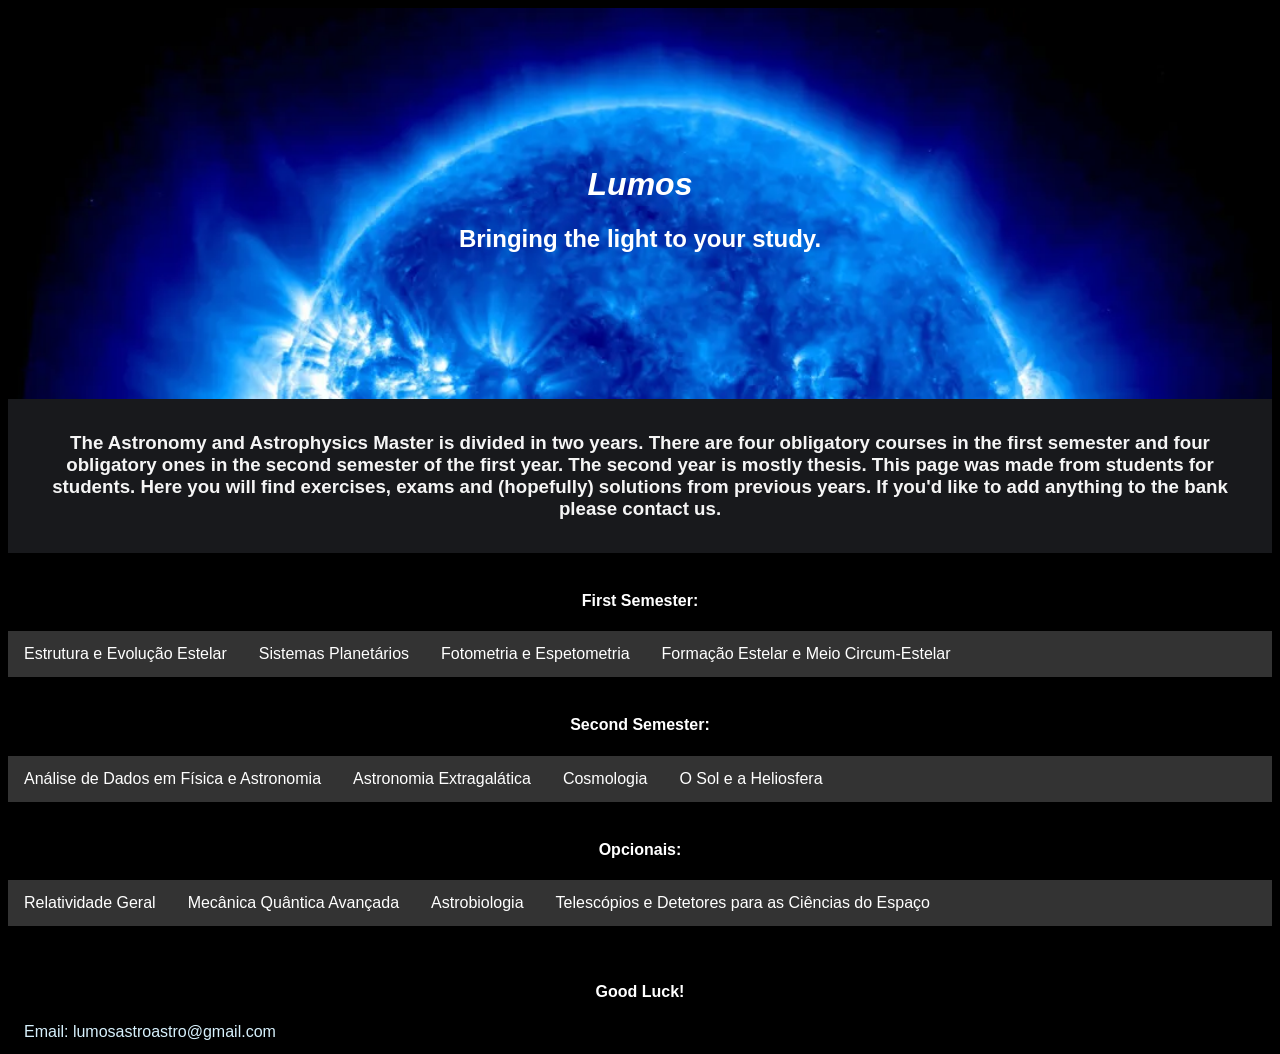
==== index.html @ 63f5885d "Add files via upload" ====
<!DOCTYPE html>
<html lang="en">
    <head> 
        <title>Astro Easy </title> 
        <style>
            body {
                background-color:black;
                color : rgb(215, 241, 253);
                font-family: Arial, Helvetica, sans-serif;}
                

            header{text-align: center;
                color : white;
                background-image: url("Background.jpg");
                background-repeat: no-repeat;
                background-size: cover;;
                padding: 10%}
            
            section{display: inline-block;
                    text-align: center;
                    padding: 14px 16px;
                    background-color: rgb(24, 25, 28);
                    margin: auto;}
                
            div {margin:auto;
                display: inline;
                text-align: center;
                padding: 14px 16px; ;
                border: none;
                color: white;
                width: 150px;
                height: 200px; }
                   
            .mycontainer {width:100%;
                         overflow:auto;}

            .mycontainer div {width:33%;
                float:left;}


            button { background: rgb(16, 129, 199) ;
                        border: none;
                        color: white;
                        border-radius: 25px;
                        display: inline-flexbox;
                        flex-direction: righ ;
                        width: 150px;
                        height: 200px;}

            h3{text-align: center;
               color: whitesmoke}


            ul {list-style-type: none;
                margin: 0;
                padding: 0;
                overflow: hidden;
                background-color: #333;}

            li {float: left;}

            li a {display: block;
                color: white;
                text-align: center;
                padding: 14px 16px;
                text-decoration: none;}

/* Change the link color to #111 (black) on hover */
            li a:hover {
                background-color: rgb(16, 129, 199);}

            .active {background-color:whitesmoke;}

        </style>
        <body>
            <header> 

             <h1></p><em> Lumos</em></h1> 
            <p><h2>Bringing the light to your study.</h2></p></header> 

            <section>
            <h3> <p> The Astronomy and Astrophysics Master is divided in two years. There are four obligatory courses
                in the first semester and four obligatory ones in the second semester of the first year. The second year is mostly thesis. 
                This page was made from students for students. Here you will find exercises, exams and (hopefully) solutions from previous years.
                If you'd like to add anything to the bank please contact us. </p></h3>

            </section>



        <div><h4><p>First Semester:</h4></p>
        <ul>
            <li><a href = https://drive.google.com/drive/folders/1AxZ81L8W_3uWyUIEALB5KGaRRKZ_ph2L?usp=sharing >Estrutura e Evolução Estelar</a></li>
            <li><a href = https://drive.google.com/drive/folders/1Jozu48GG0YmxaBBcSUE8CwhY3t6GLxnG?usp=sharing >Sistemas Planetários</a></li>
            <li><a href = https://drive.google.com/drive/folders/1MLB_ubejXnLd2hHtyewpp-b6MfbaUGRj?usp=sharing >Fotometria e Espetometria</a></li>
            <li><a href = https://drive.google.com/drive/folders/1e5i_26_2BHwPQO5UAx8eLtx4QL8bMs7r?usp=sharing >Formação Estelar e Meio Circum-Estelar</a></li>
          </ul>
        </div>


         <div> <h4><p>Second Semester:</h4></p>

          <ul>
           <li><a href = https://drive.google.com/drive/folders/16Hu5bGNoEi7TjPjhwk0lGpf1VUAEWQQE?usp=sharing >Análise de Dados em Física e Astronomia </a></li>
           <li><a href = https://drive.google.com/drive/folders/1sXfNnqgiiagwTtnN43TZxya6_lx65ELk?usp=sharing >Astronomia Extragalática</a></li>
           <li><a href = https://drive.google.com/drive/folders/1gAajH5iyg9-a_17u-LDqWwi8MV0Btrj6?usp=sharing >Cosmologia</a></li>
           <li><a href = https://drive.google.com/drive/folders/1yO99o_xrI-1nvhsW0m7NWNf1UZODU0mC?usp=sharing >O Sol e a Heliosfera</a></li>
         </ul>
        </div> 

        <div> <h4><p>Opcionais:</h4></p>

            <ul>
            <li><a href = https://drive.google.com/drive/folders/1CJcf0hSPXgD2qVq0fGkG-t7eyLzE6ZLW?usp=sharing >Relatividade Geral</a></li>
            <li><a href = https://drive.google.com/drive/folders/19B_D5TdgCBlHz8iMko6orICEScRQYCG2?usp=sharing >Mecânica Quântica Avançada</a></li>
            <li><a href = https://drive.google.com/drive/folders/1_3OxkPELGcEXf-Fa3MY32Bq1xw2ViOOW?usp=sharing >Astrobiologia</a></li>
            <li><a href = https://drive.google.com/drive/folders/1imPxN7pVg9qx1JfJrAslJ-Ik1aD1JG2b?usp=sharing >Telescópios e Detetores para as Ciências do Espaço</a></li>

           </ul>
          </div> 


        <footer> 
        <div><h4> Good Luck!</h4></div>
        Email: lumosastroastro@gmail.com</footer>

    </body>
</head>
</html>
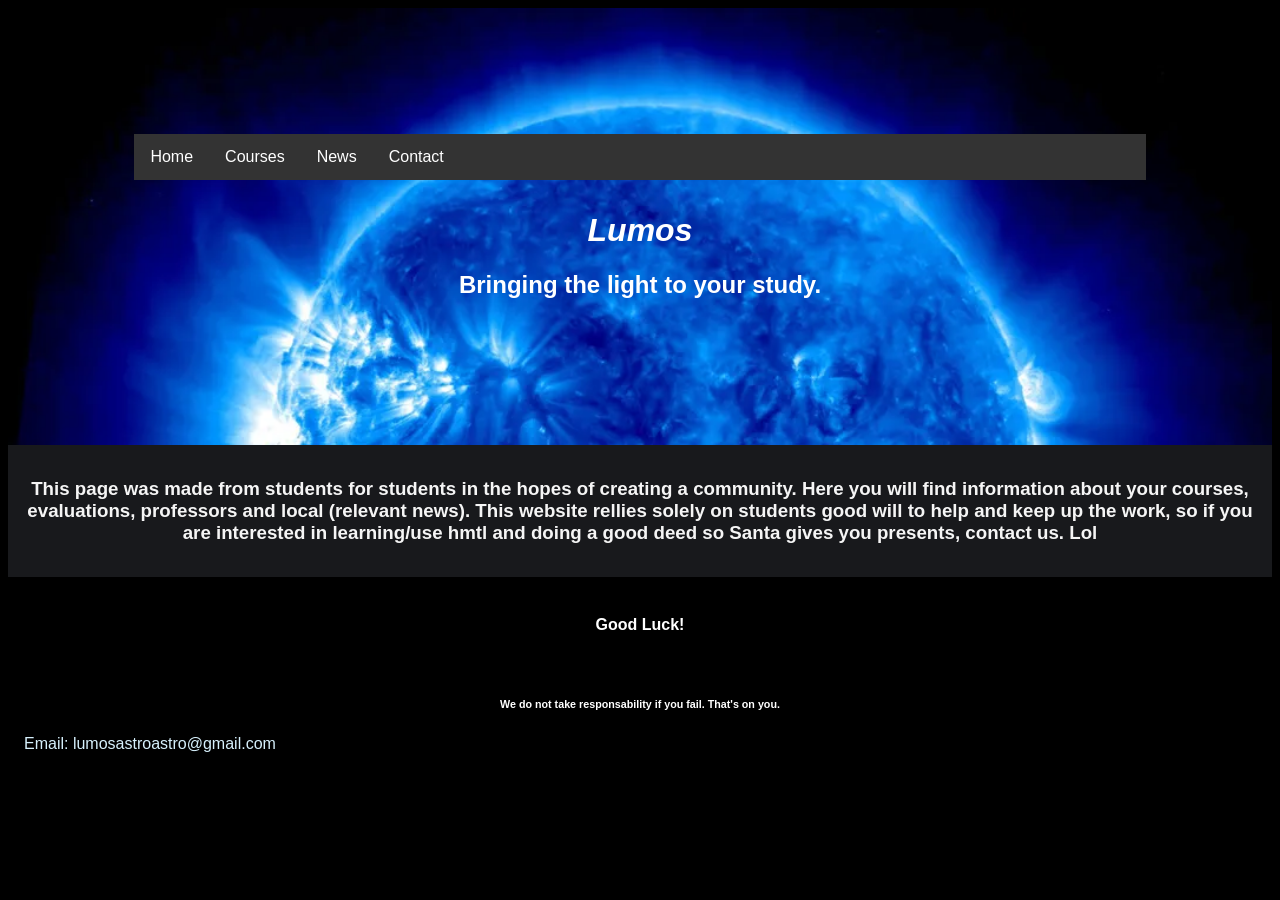
==== commit ef8526fc: "Add files via upload" ====
--- a/index.html
+++ b/index.html
@@ -72,56 +72,35 @@
             .active {background-color:whitesmoke;}
 
         </style>
+
         <body>
             <header> 
+            <nav><ul>
+                <li><a href="index.html">Home</a></li>
+                <li><a href="courses.html">Courses</a></li>
+                <li><a href="news.html">News</a></li>
+                <li><a href="contact.html">Contact</a></li>
+            </ul> </nav>
+
 
              <h1></p><em> Lumos</em></h1> 
             <p><h2>Bringing the light to your study.</h2></p></header> 
 
             <section>
-            <h3> <p> The Astronomy and Astrophysics Master is divided in two years. There are four obligatory courses
-                in the first semester and four obligatory ones in the second semester of the first year. The second year is mostly thesis. 
-                This page was made from students for students. Here you will find exercises, exams and (hopefully) solutions from previous years.
-                If you'd like to add anything to the bank please contact us. </p></h3>
+            <h3> <p> This page was made from students for students in the hopes of creating a community. Here you will find information about your courses, evaluations, professors and 
+                local (relevant news). This website rellies solely on students good will to help and keep up the work, so if you are interested in learning/use hmtl and doing a good deed 
+                so Santa gives you presents, contact us. Lol
+            </p></h3>
 
             </section>
 
 
 
-        <div><h4><p>First Semester:</h4></p>
-        <ul>
-            <li><a href = https://drive.google.com/drive/folders/1AxZ81L8W_3uWyUIEALB5KGaRRKZ_ph2L?usp=sharing >Estrutura e Evolução Estelar</a></li>
-            <li><a href = https://drive.google.com/drive/folders/1Jozu48GG0YmxaBBcSUE8CwhY3t6GLxnG?usp=sharing >Sistemas Planetários</a></li>
-            <li><a href = https://drive.google.com/drive/folders/1MLB_ubejXnLd2hHtyewpp-b6MfbaUGRj?usp=sharing >Fotometria e Espetometria</a></li>
-            <li><a href = https://drive.google.com/drive/folders/1e5i_26_2BHwPQO5UAx8eLtx4QL8bMs7r?usp=sharing >Formação Estelar e Meio Circum-Estelar</a></li>
-          </ul>
-        </div>
-
-
-         <div> <h4><p>Second Semester:</h4></p>
-
-          <ul>
-           <li><a href = https://drive.google.com/drive/folders/16Hu5bGNoEi7TjPjhwk0lGpf1VUAEWQQE?usp=sharing >Análise de Dados em Física e Astronomia </a></li>
-           <li><a href = https://drive.google.com/drive/folders/1sXfNnqgiiagwTtnN43TZxya6_lx65ELk?usp=sharing >Astronomia Extragalática</a></li>
-           <li><a href = https://drive.google.com/drive/folders/1gAajH5iyg9-a_17u-LDqWwi8MV0Btrj6?usp=sharing >Cosmologia</a></li>
-           <li><a href = https://drive.google.com/drive/folders/1yO99o_xrI-1nvhsW0m7NWNf1UZODU0mC?usp=sharing >O Sol e a Heliosfera</a></li>
-         </ul>
-        </div> 
-
-        <div> <h4><p>Opcionais:</h4></p>
-
-            <ul>
-            <li><a href = https://drive.google.com/drive/folders/1CJcf0hSPXgD2qVq0fGkG-t7eyLzE6ZLW?usp=sharing >Relatividade Geral</a></li>
-            <li><a href = https://drive.google.com/drive/folders/19B_D5TdgCBlHz8iMko6orICEScRQYCG2?usp=sharing >Mecânica Quântica Avançada</a></li>
-            <li><a href = https://drive.google.com/drive/folders/1_3OxkPELGcEXf-Fa3MY32Bq1xw2ViOOW?usp=sharing >Astrobiologia</a></li>
-            <li><a href = https://drive.google.com/drive/folders/1imPxN7pVg9qx1JfJrAslJ-Ik1aD1JG2b?usp=sharing >Telescópios e Detetores para as Ciências do Espaço</a></li>
-
-           </ul>
-          </div> 
-
+        
 
         <footer> 
         <div><h4> Good Luck!</h4></div>
+        <div><h6>We do not take responsability if you fail. That's on you.</h6></div>
         Email: lumosastroastro@gmail.com</footer>
 
     </body>
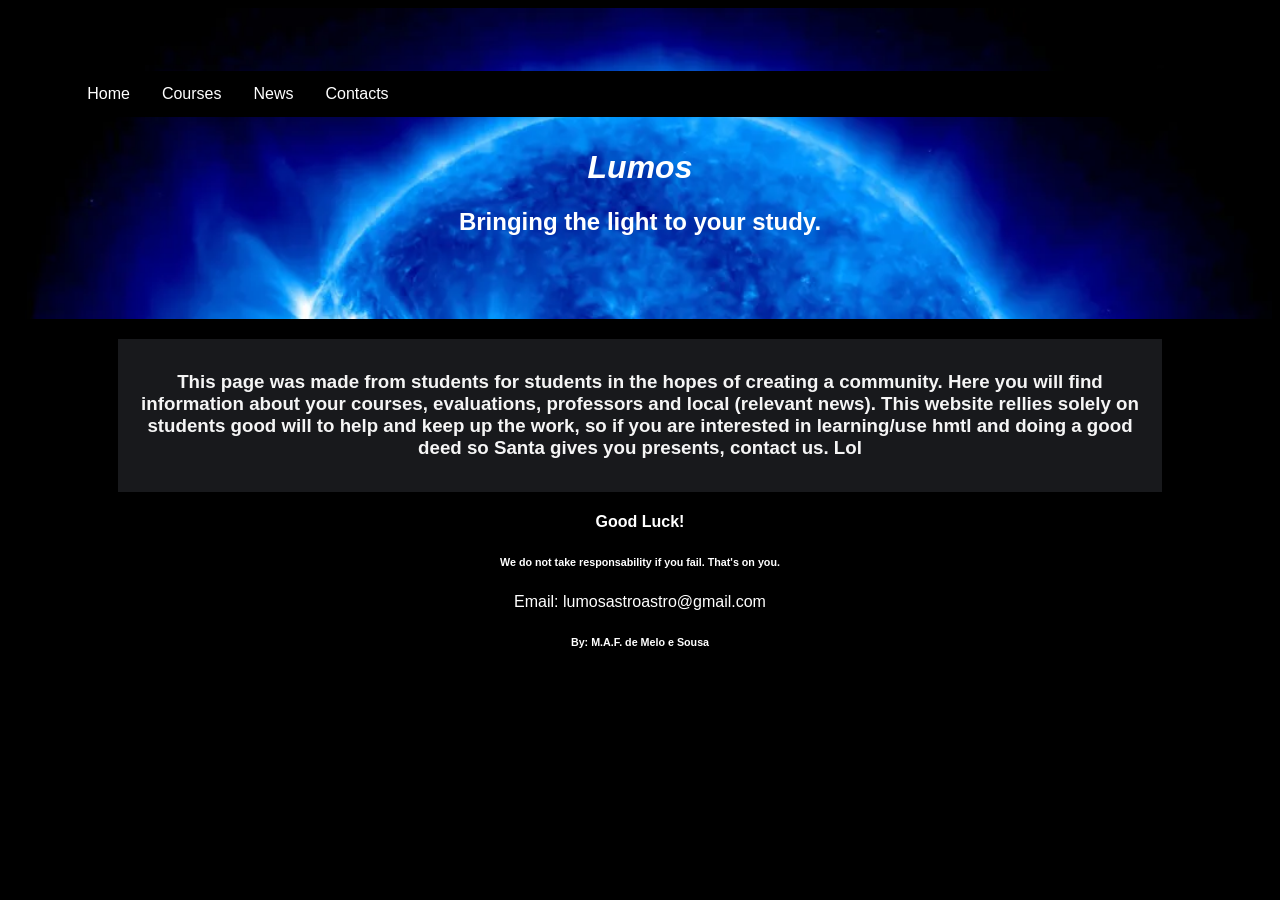
==== commit 8cab7441: "Add files via upload" ====
--- a/index.html
+++ b/index.html
@@ -1,28 +1,33 @@
 <!DOCTYPE html>
 <html lang="en">
-    <head> 
-        <title>Astro Easy </title> 
-        <style>
-            body {
-                background-color:black;
-                color : rgb(215, 241, 253);
-                font-family: Arial, Helvetica, sans-serif;}
+<head> 
+    <meta charset="UTF-8">
+    <meta name="viewport" content="width=device-width, initial-scale=1.0">
+    <title>Astro Easy </title> 
+    <style>
+        body {
+            background-color:black;
+            color : rgb(215, 241, 253);
+            font-family: Arial, Helvetica, sans-serif;}
                 
 
-            header{text-align: center;
+        header{text-align: center;
                 color : white;
                 background-image: url("Background.jpg");
                 background-repeat: no-repeat;
                 background-size: cover;;
-                padding: 10%}
+                padding: 5%}
             
-            section{display: inline-block;
-                    text-align: center;
-                    padding: 14px 16px;
-                    background-color: rgb(24, 25, 28);
-                    margin: auto;}
+        section {
+            display: block;
+            text-align: center;
+            padding: 14px 16px;
+            background-color: rgb(24, 25, 28);
+            margin: 20px auto;
+            width: 80%; /* Centered with a width limit */
+        }
                 
-            div {margin:auto;
+        div {margin:auto;
                 display: inline;
                 text-align: center;
                 padding: 14px 16px; ;
@@ -31,14 +36,14 @@
                 width: 150px;
                 height: 200px; }
                    
-            .mycontainer {width:100%;
+        .mycontainer {width:100%;
                          overflow:auto;}
 
-            .mycontainer div {width:33%;
+        .mycontainer div {width:33%;
                 float:left;}
 
 
-            button { background: rgb(16, 129, 199) ;
+        button { background: rgb(16, 129, 199) ;
                         border: none;
                         color: white;
                         border-radius: 25px;
@@ -47,15 +52,15 @@
                         width: 150px;
                         height: 200px;}
 
-            h3{text-align: center;
+        h3{text-align: center;
                color: whitesmoke}
 
 
-            ul {list-style-type: none;
+        ul {list-style-type: none;
                 margin: 0;
                 padding: 0;
                 overflow: hidden;
-                background-color: #333;}
+                background-color: #000000;}
 
             li {float: left;}
 
@@ -70,38 +75,48 @@
                 background-color: rgb(16, 129, 199);}
 
             .active {background-color:whitesmoke;}
+        
+        footer {
+            text-align: center;
+            margin: 20px auto;
+            color: white;
+        }
 
-        </style>
+    </style>
 
-        <body>
-            <header> 
-            <nav><ul>
+<body>
+    <header> 
+        <nav>
+            <ul>
                 <li><a href="index.html">Home</a></li>
                 <li><a href="courses.html">Courses</a></li>
                 <li><a href="news.html">News</a></li>
-                <li><a href="contact.html">Contact</a></li>
-            </ul> </nav>
+                <li><a href="contact.html">Contacts</a></li>
+            </ul> 
+        </nav>
 
+        <h1></p><em> Lumos</em></h1> 
+        <p><h2>Bringing the light to your study.</h2></p>
+    </header> 
 
-             <h1></p><em> Lumos</em></h1> 
-            <p><h2>Bringing the light to your study.</h2></p></header> 
-
-            <section>
-            <h3> <p> This page was made from students for students in the hopes of creating a community. Here you will find information about your courses, evaluations, professors and 
+    <section>
+        <h3> <p> This page was made from students for students in the hopes of creating a community. Here you will find information about your courses, evaluations, professors and 
                 local (relevant news). This website rellies solely on students good will to help and keep up the work, so if you are interested in learning/use hmtl and doing a good deed 
                 so Santa gives you presents, contact us. Lol
-            </p></h3>
+        </p></h3>
 
-            </section>
+    </section>
 
 
 
-        
 
-        <footer> 
-        <div><h4> Good Luck!</h4></div>
-        <div><h6>We do not take responsability if you fail. That's on you.</h6></div>
-        Email: lumosastroastro@gmail.com</footer>
+
+    <footer>
+        <h4>Good Luck!</h4>
+        <p><h6>We do not take responsability if you fail. That's on you.</h6></p>
+        <p>Email: lumosastroastro@gmail.com</p>
+        <p><h6>By: M.A.F. de Melo e Sousa</h6></p>
+    </footer>
 
     </body>
 </head>
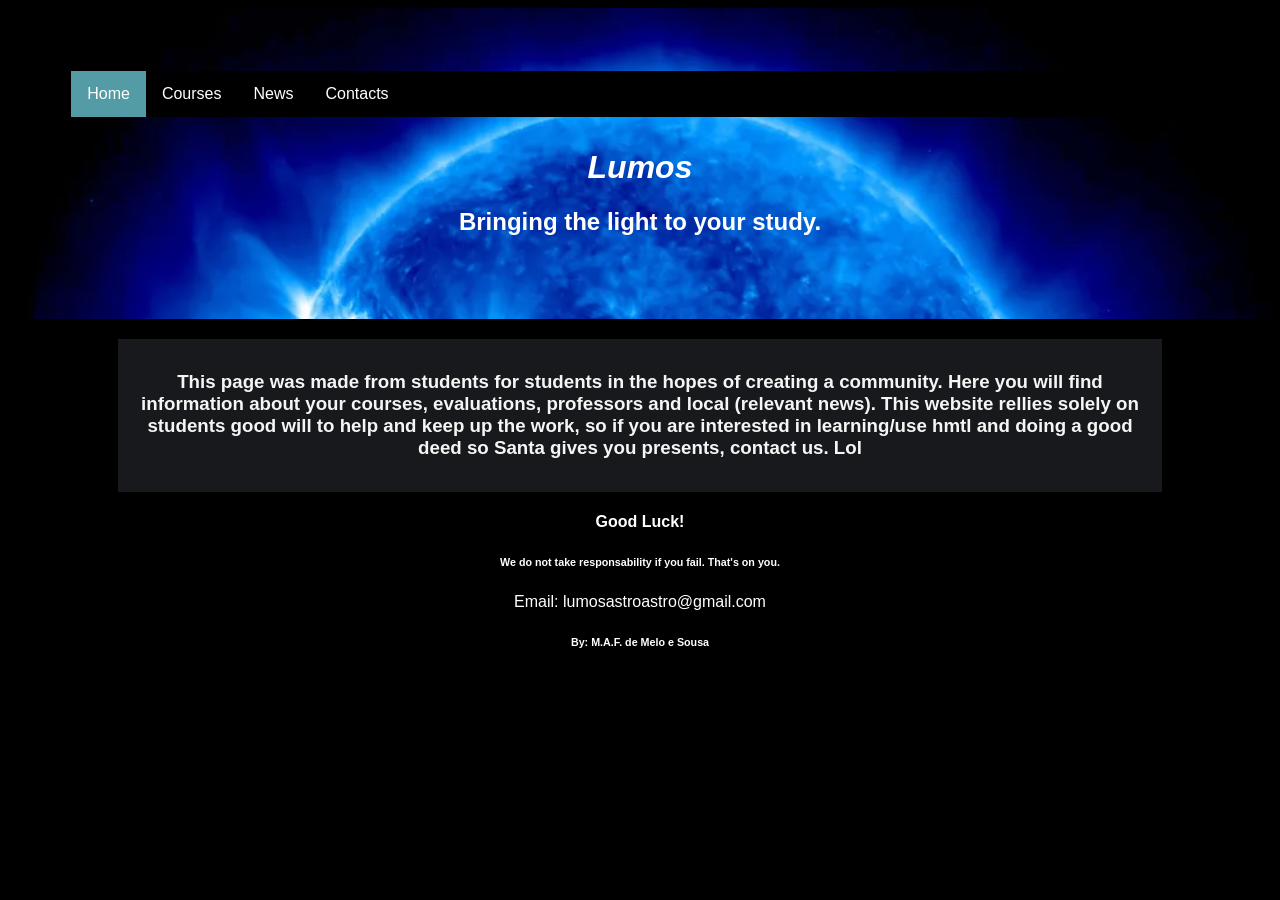
==== commit 24b237db: "Add files via upload" ====
--- a/index.html
+++ b/index.html
@@ -74,7 +74,7 @@
             li a:hover {
                 background-color: rgb(16, 129, 199);}
 
-            .active {background-color:whitesmoke;}
+            .active {background-color:rgb(83, 156, 165);}
         
         footer {
             text-align: center;
@@ -88,7 +88,7 @@
     <header> 
         <nav>
             <ul>
-                <li><a href="index.html">Home</a></li>
+                <li><a href="index.html" class=active>Home</a></li>
                 <li><a href="courses.html">Courses</a></li>
                 <li><a href="news.html">News</a></li>
                 <li><a href="contact.html">Contacts</a></li>
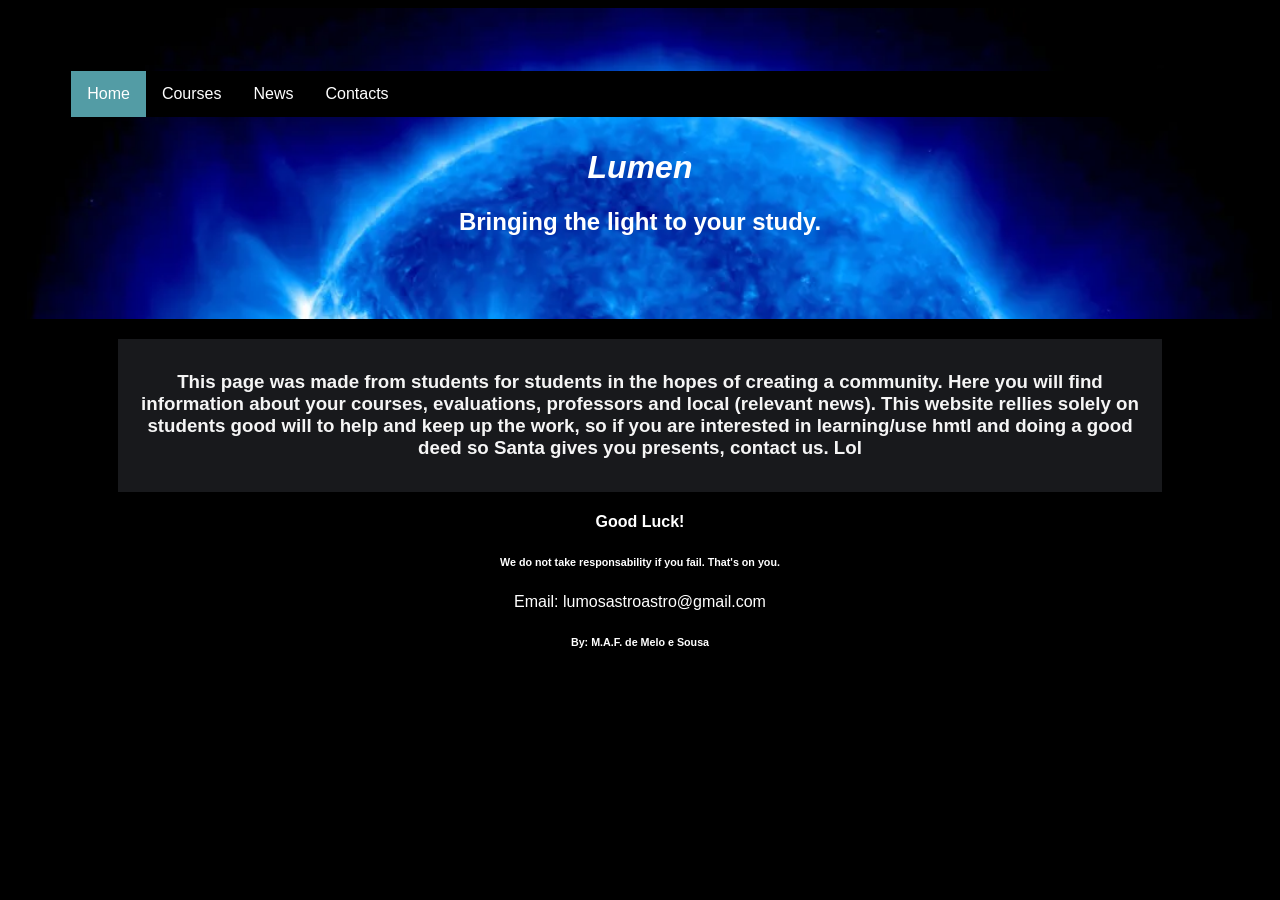
==== commit d200b741: "Add files via upload" ====
--- a/index.html
+++ b/index.html
@@ -95,7 +95,7 @@
             </ul> 
         </nav>
 
-        <h1></p><em> Lumos</em></h1> 
+        <h1></p><em> Lumen</em></h1> 
         <p><h2>Bringing the light to your study.</h2></p>
     </header> 
 
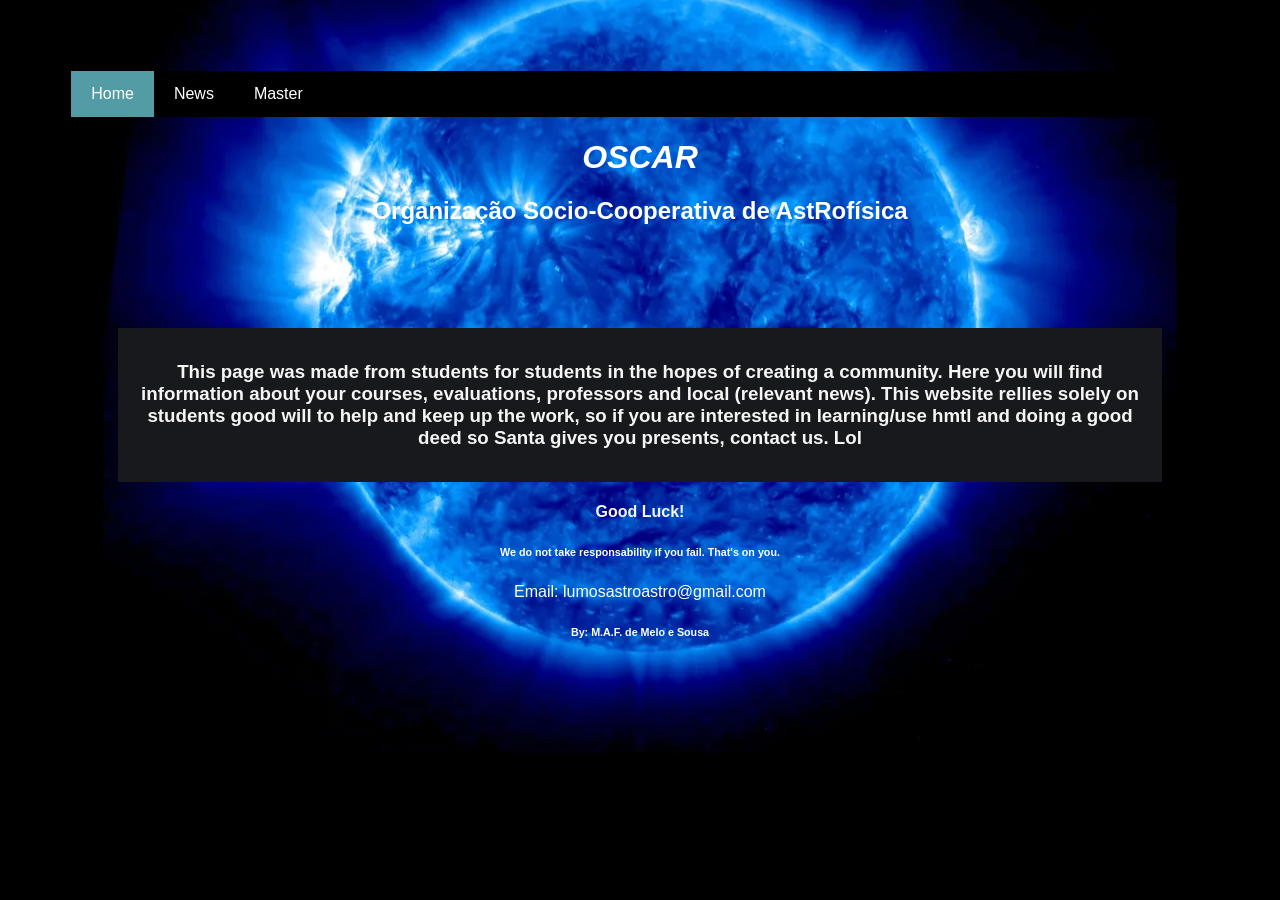
==== commit d6897d4c: "Add files via upload" ====
--- a/index.html
+++ b/index.html
@@ -1,23 +1,108 @@
 <!DOCTYPE html>
 <html lang="en">
-<head> 
+<head>
     <meta charset="UTF-8">
     <meta name="viewport" content="width=device-width, initial-scale=1.0">
-    <title>Astro Easy </title> 
+    <title>Navbar with Dropdown</title>
     <style>
+
         body {
             background-color:black;
             color : rgb(215, 241, 253);
-            font-family: Arial, Helvetica, sans-serif;}
-                
+            font-family: Arial, Helvetica, sans-serif;
+            background-image: url("Background.jpg");
+            background-repeat: no-repeat;
+            background-size: auto;
+            background-position: center;}
+
 
         header{text-align: center;
                 color : white;
-                background-image: url("Background.jpg");
                 background-repeat: no-repeat;
                 background-size: cover;;
                 padding: 5%}
-            
+
+        /* Basic styling for the navigation bar */
+        .navbar {
+            overflow: hidden;
+            background-color: #000000;
+            font-family: Arial, sans-serif;
+        }
+
+        /* Links inside the navbar */
+        .navbar a {
+            float: left;
+            display: block;
+            color: rgb(255, 255, 255);
+            text-align: center;
+            padding: 14px 20px;
+            text-decoration: none;
+        }
+
+        /* Change the color of links on hover */
+        .navbar a:hover {
+            background-color: rgb(16, 129, 199);
+            color: rgb(255, 255, 255);
+        }
+
+        /* The container for the dropdown */
+        .dropdown {
+            float: left;
+            overflow: hidden;
+        }
+
+        /* The dropdown button */
+        .dropdown .dropdown-button {
+            font-size: 16px;
+            border: none;
+            outline: none;
+            color: white;
+            padding: 14px 20px;
+            background-color: inherit;
+            font-family: inherit;
+            margin: 0;
+        }
+
+        /* Dropdown content (hidden by default) */
+        .dropdown-content {
+            display: none;
+            position: absolute;
+            background-color: #000000;
+            min-width: 160px;
+            box-shadow: 0px 8px 16px 0px rgba(0,0,0,0.2);
+            z-index: 1;
+        }
+
+        /* Links inside the dropdown */
+        .dropdown-content a {
+            float: none;
+            color: rgb(255, 255, 255);
+            padding: 12px 16px;
+            text-decoration: none;
+            display: block;
+            text-align: left;
+        }
+
+        .active {
+            background-color: rgb(83, 156, 165);
+        }
+
+        /* Change color of dropdown links on hover */
+        .dropdown-content a:hover {
+            background-color:rgb(16, 129, 199);
+        }
+
+        /* Show the dropdown content on hover */
+        .dropdown:hover .dropdown-content {
+            display: block;
+        }
+
+        /* Change the background color of the dropdown button on hover */
+        .dropdown:hover .dropdown-button {
+            background-color:rgb(16, 129, 199);
+        }
+
+
         section {
             display: block;
             text-align: center;
@@ -26,77 +111,60 @@
             margin: 20px auto;
             width: 80%; /* Centered with a width limit */
         }
-                
-        div {margin:auto;
-                display: inline;
-                text-align: center;
-                padding: 14px 16px; ;
-                border: none;
-                color: white;
-                width: 150px;
-                height: 200px; }
-                   
-        .mycontainer {width:100%;
-                         overflow:auto;}
 
-        .mycontainer div {width:33%;
-                float:left;}
+        .container {
+            display: grid;
+            grid-template-columns: 1fr 1fr 1fr;
+            gap: 20px;
+            justify-content: center;
+            max-width: 1400px; /* Increased the maximum width */
+            margin: 20px auto; /* Center the grid */
+        }
 
+        .column {
+        display: flex; /* Use flexbox for the column */
+        flex-direction: column; /* Align items in a column */
+        justify-content: center; /* Center items vertically */
+        align-items: center; /* Center items horizontally */
+        background-color: rgb(104, 112, 119);
+        padding: 20px; /* Increase padding for a more spacious look */
+        border: 1px solid;
+        min-width: 250px; /* Increase width */
+        min-height: 350px; /* Increase height */
+        border-radius: 8px; /* Optional: Adds rounded corners */
+}
 
-        button { background: rgb(16, 129, 199) ;
-                        border: none;
-                        color: white;
-                        border-radius: 25px;
-                        display: inline-flexbox;
-                        flex-direction: righ ;
-                        width: 150px;
-                        height: 200px;}
+        h3, h4 {
+            color: whitesmoke;
+            text-align: center;
+        }
 
-        h3{text-align: center;
-               color: whitesmoke}
-
-
-        ul {list-style-type: none;
-                margin: 0;
-                padding: 0;
-                overflow: hidden;
-                background-color: #000000;}
-
-            li {float: left;}
-
-            li a {display: block;
-                color: white;
-                text-align: center;
-                padding: 14px 16px;
-                text-decoration: none;}
-
-/* Change the link color to #111 (black) on hover */
-            li a:hover {
-                background-color: rgb(16, 129, 199);}
-
-            .active {background-color:rgb(83, 156, 165);}
-        
         footer {
             text-align: center;
             margin: 20px auto;
             color: white;
         }
 
+
     </style>
+</head>
+<body>
+    <header>
+        <div class="navbar">
+            <a href="index.html" class=active>Home</a>
+            <a href="news.html">News</a>
 
-<body>
-    <header> 
-        <nav>
-            <ul>
-                <li><a href="index.html" class=active>Home</a></li>
-                <li><a href="courses.html">Courses</a></li>
-                <li><a href="news.html">News</a></li>
-                <li><a href="contact.html">Contacts</a></li>
-            </ul> 
-        </nav>
+            <div class="dropdown">
+                <button class="dropdown-button">Master</button>
+                <div class="dropdown-content">
+                    <a href="courses.html">Courses</a>
+                    <a href="contact.html">Contacts</a>
+                </div>
+            </div>
+        </div>
 
-        <h1></p><em> Lumen</em></h1> 
-        <p><h2>Bringing the light to your study.</h2></p>
+    <h1><em>OSCAR</em></h1>
+        <h2>Organização Socio-Cooperativa de AstRofísica </h2>
     </header> 
 
     <section>
@@ -119,10 +187,6 @@
     </footer>
 
     </body>
-</head>
+
 </html>
 
-
-
-           
-
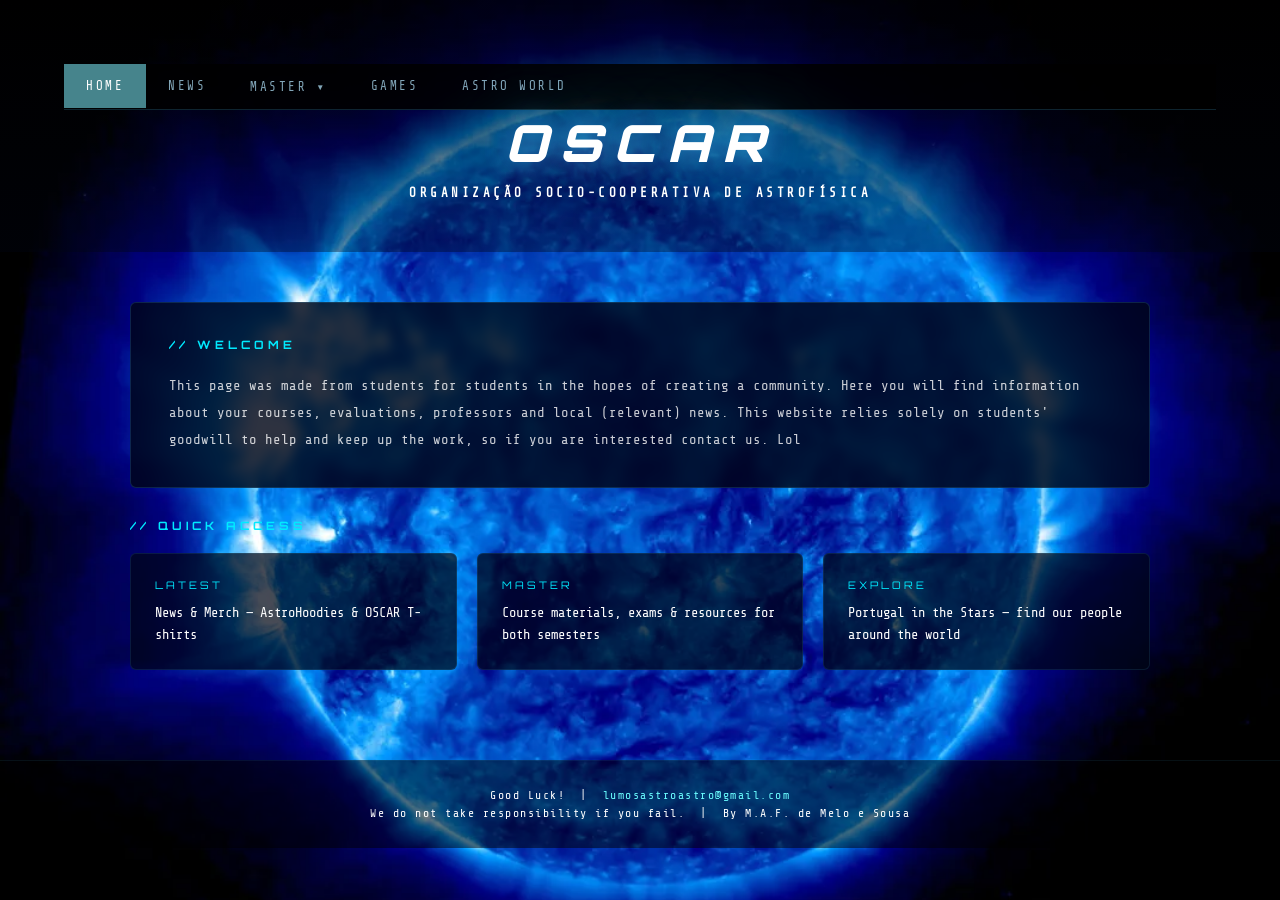
==== commit 0a2c4990: "Add files via upload" ====
--- a/index.html
+++ b/index.html
@@ -1,192 +1,127 @@
-<!DOCTYPE html>
-<html lang="en">
-<head>
-    <meta charset="UTF-8">
-    <meta name="viewport" content="width=device-width, initial-scale=1.0">
-    <title>Navbar with Dropdown</title>
-    <style>
-
-        body {
-            background-color:black;
-            color : rgb(215, 241, 253);
-            font-family: Arial, Helvetica, sans-serif;
-            background-image: url("Background.jpg");
-            background-repeat: no-repeat;
-            background-size: auto;
-            background-position: center;}
-
-
-        header{text-align: center;
-                color : white;
-                background-repeat: no-repeat;
-                background-size: cover;;
-                padding: 5%}
-
-        /* Basic styling for the navigation bar */
-        .navbar {
-            overflow: hidden;
-            background-color: #000000;
-            font-family: Arial, sans-serif;
-        }
-
-        /* Links inside the navbar */
-        .navbar a {
-            float: left;
-            display: block;
-            color: rgb(255, 255, 255);
-            text-align: center;
-            padding: 14px 20px;
-            text-decoration: none;
-        }
-
-        /* Change the color of links on hover */
-        .navbar a:hover {
-            background-color: rgb(16, 129, 199);
-            color: rgb(255, 255, 255);
-        }
-
-        /* The container for the dropdown */
-        .dropdown {
-            float: left;
-            overflow: hidden;
-        }
-
-        /* The dropdown button */
-        .dropdown .dropdown-button {
-            font-size: 16px;
-            border: none;
-            outline: none;
-            color: white;
-            padding: 14px 20px;
-            background-color: inherit;
-            font-family: inherit;
-            margin: 0;
-        }
-
-        /* Dropdown content (hidden by default) */
-        .dropdown-content {
-            display: none;
-            position: absolute;
-            background-color: #000000;
-            min-width: 160px;
-            box-shadow: 0px 8px 16px 0px rgba(0,0,0,0.2);
-            z-index: 1;
-        }
-
-        /* Links inside the dropdown */
-        .dropdown-content a {
-            float: none;
-            color: rgb(255, 255, 255);
-            padding: 12px 16px;
-            text-decoration: none;
-            display: block;
-            text-align: left;
-        }
-
-        .active {
-            background-color: rgb(83, 156, 165);
-        }
-
-        /* Change color of dropdown links on hover */
-        .dropdown-content a:hover {
-            background-color:rgb(16, 129, 199);
-        }
-
-        /* Show the dropdown content on hover */
-        .dropdown:hover .dropdown-content {
-            display: block;
-        }
-
-        /* Change the background color of the dropdown button on hover */
-        .dropdown:hover .dropdown-button {
-            background-color:rgb(16, 129, 199);
-        }
-
-
-        section {
-            display: block;
-            text-align: center;
-            padding: 14px 16px;
-            background-color: rgb(24, 25, 28);
-            margin: 20px auto;
-            width: 80%; /* Centered with a width limit */
-        }
-
-        .container {
-            display: grid;
-            grid-template-columns: 1fr 1fr 1fr;
-            gap: 20px;
-            justify-content: center;
-            max-width: 1400px; /* Increased the maximum width */
-            margin: 20px auto; /* Center the grid */
-        }
-
-        .column {
-        display: flex; /* Use flexbox for the column */
-        flex-direction: column; /* Align items in a column */
-        justify-content: center; /* Center items vertically */
-        align-items: center; /* Center items horizontally */
-        background-color: rgb(104, 112, 119);
-        padding: 20px; /* Increase padding for a more spacious look */
-        border: 1px solid;
-        min-width: 250px; /* Increase width */
-        min-height: 350px; /* Increase height */
-        border-radius: 8px; /* Optional: Adds rounded corners */
-}
-
-        h3, h4 {
-            color: whitesmoke;
-            text-align: center;
-        }
-
-        footer {
-            text-align: center;
-            margin: 20px auto;
-            color: white;
-        }
-
-
-    </style>
-</head>
-<body>
-    <header>
-        <div class="navbar">
-            <a href="index.html" class=active>Home</a>
-            <a href="news.html">News</a>
-
-            <div class="dropdown">
-                <button class="dropdown-button">Master</button>
-                <div class="dropdown-content">
-                    <a href="courses.html">Courses</a>
-                    <a href="contact.html">Contacts</a>
-                </div>
-            </div>
-        </div>
-
-    <h1><em>OSCAR</em></h1>
-        <h2>Organização Socio-Cooperativa de AstRofísica </h2>
-    </header> 
-
-    <section>
-        <h3> <p> This page was made from students for students in the hopes of creating a community. Here you will find information about your courses, evaluations, professors and 
-                local (relevant news). This website rellies solely on students good will to help and keep up the work, so if you are interested in learning/use hmtl and doing a good deed 
-                so Santa gives you presents, contact us. Lol
-        </p></h3>
-
-    </section>
-
-
-
-
-
-    <footer>
-        <h4>Good Luck!</h4>
-        <p><h6>We do not take responsability if you fail. That's on you.</h6></p>
-        <p>Email: lumosastroastro@gmail.com</p>
-        <p><h6>By: M.A.F. de Melo e Sousa</h6></p>
-    </footer>
-
-    </body>
-
-</html>
-
+<!DOCTYPE html>
+<html lang="en">
+<head>
+    <meta charset="UTF-8">
+    <meta name="viewport" content="width=device-width, initial-scale=1.0">
+    <title>OSCAR – Home</title>
+    <style>
+        @import url('https://fonts.googleapis.com/css2?family=Orbitron:wght@400;700;900&family=Share+Tech+Mono&display=swap');
+        * { box-sizing: border-box; margin: 0; padding: 0; }
+
+        body {
+            background-color: #000;
+            color: rgb(215,241,253);
+            font-family: 'Share Tech Mono', monospace;
+            background-image: url("Background.jpg");
+            background-repeat: no-repeat;
+            background-size: cover;
+            background-position: center top;
+            background-attachment: fixed;
+            min-height: 100vh;
+        }
+
+        /* ── NAVBAR ── */
+        .navbar { overflow: hidden; background-color: rgba(0,0,0,0.88); border-bottom: 1px solid rgba(80,200,255,0.18);z-index: 50; }
+        .navbar a { float: left; display: block; color: rgba(180,230,255,0.72); text-align: center; padding: 15px 22px; text-decoration: none; font-family: 'Share Tech Mono', monospace; font-size: 0.78rem; letter-spacing: 2.5px; text-transform: uppercase; transition: background 0.2s, color 0.2s; }
+        .navbar a:hover { background-color: rgba(16,129,199,0.28); color: #fff; }
+        .navbar a.active { background-color: rgba(83,156,165,0.85); color: #fff; }
+        .dropdown { float: left; overflow: hidden; }
+        .dropdown .dropdown-button { font-family: 'Share Tech Mono', monospace; font-size: 0.78rem; letter-spacing: 2.5px; text-transform: uppercase; border: none; outline: none; color: rgba(180,230,255,0.72); padding: 15px 22px; background-color: transparent; cursor: pointer; transition: background 0.2s, color 0.2s; }
+        .dropdown-content { display: none; position: absolute; background-color: rgba(0,4,18,0.97); min-width: 190px; box-shadow: 0 10px 30px rgba(0,0,0,0.7); z-index: 200; border: 1px solid rgba(80,200,255,0.14); border-top: none; }
+        .dropdown-content a { float: none; color: rgba(160,210,255,0.75); padding: 12px 20px; font-size: 0.76rem; letter-spacing: 2px; display: block; text-align: left; border-bottom: 1px solid rgba(80,200,255,0.06); }
+        .dropdown-content a:last-child { border-bottom: none; }
+        .dropdown-content a:hover { background-color: rgba(16,129,199,0.28); color: #fff; }
+        .dropdown-content a.active { background-color: rgba(83,156,165,0.8); color: #fff; }
+        .dropdown:hover .dropdown-content { display: block; }
+        .dropdown:hover .dropdown-button { background-color: rgba(16,129,199,0.28); color: #fff; }
+
+        /* ── HEADER ── */
+        header { text-align: center; padding: 64px 5% 52px; background: linear-gradient(to bottom, rgba(0,0,0,0.62), rgba(0,4,18,0.38)); }
+        header h1 { font-family: 'Orbitron', monospace; font-size: 3.2rem; font-weight: 900; letter-spacing: 12px; color: #fff; text-shadow: 0 0 28px rgba(80,200,255,0.75), 0 0 70px rgba(80,200,255,0.22); margin-bottom: 12px; }
+        header h2 { font-family: 'Share Tech Mono', monospace; font-size: 0.78rem; letter-spacing: 3.5px; color: #fff; text-transform: uppercase; }
+
+        /* ── CONTENT ── */
+        .page-content { max-width: 1100px; margin: 0 auto; padding: 50px 40px 90px; }
+
+        .card { background: rgba(0,6,22,0.82); border: 1px solid rgba(80,200,255,0.16); border-radius: 6px; padding: 34px 38px; margin-bottom: 30px; backdrop-filter: blur(6px); }
+        .card p { font-family: 'Share Tech Mono', monospace; color: rgba(255, 255, 255, 0.8); line-height: 1.95; font-size: 0.87rem; }
+
+        .section-label { font-family: 'Orbitron', monospace; font-size: 0.72rem; font-weight: 700; color: rgb(0, 234, 255); letter-spacing: 4px; text-transform: uppercase; margin-bottom: 20px; }
+
+        .grid-3 { display: grid; grid-template-columns: 1fr 1fr 1fr; gap: 20px; }
+        .mini-card { background: rgba(0,6,22,0.72); border: 1px solid rgba(80,200,255,0.11); border-radius: 6px; padding: 24px; transition: border-color 0.22s, box-shadow 0.22s; }
+        .mini-card:hover { border-color: rgba(80,200,255,0.32); box-shadow: 0 0 22px rgba(0,80,200,0.14); }
+        .mini-card a { text-decoration: none; display: block; }
+        .mc-label { font-family: 'Orbitron', monospace; font-size: 0.65rem; letter-spacing: 3px; color: rgb(0, 234, 255); text-transform: uppercase; margin-bottom: 10px; }
+        .mc-title { font-family: 'Share Tech Mono', monospace; font-size: 0.86rem; color: #fff; line-height: 1.55; }
+
+        a { color: rgba(80,200,255,0.82); text-decoration: none; transition: color 0.2s; }
+        a:visited { color: rgba(80,200,255,0.62); }
+        a:hover { color: #fff; }
+
+        footer { text-align: center; padding: 28px 20px; border-top: 1px solid rgba(80,200,255,0.08); font-family: 'Share Tech Mono', monospace; font-size: 0.72rem; color: rgb(255, 255, 255); letter-spacing: 1.5px; background: rgba(0,0,0,0.5); }
+        footer a {color:  #6afdff}
+        footer p + p { margin-top: 5px; }
+    </style>
+</head>
+<body>
+<header>
+    <div class="navbar">
+        <a href="index.html" class="active">Home</a>
+        <a href="news.html">News</a>
+        <div class="dropdown">
+            <button class="dropdown-button">Master ▾</button>
+            <div class="dropdown-content">
+                <a href="courses.html">Courses</a>
+                <a href="contact.html">Contacts</a>
+            </div>
+        </div>
+        <a href="game.html">Games</a>
+        <a href="astro_world.html">Astro World</a>
+    </div>
+    <h1><em>OSCAR</em></h1>
+    <h2>Organização Socio-Cooperativa de AstRofísica</h2>
+</header>
+
+<div class="page-content">
+
+    <div class="card">
+        <div class="section-label">// Welcome</div>
+        <p>
+            This page was made from students for students in the hopes of creating a community.
+            Here you will find information about your courses, evaluations, professors and
+            local (relevant) news. This website relies solely on students' goodwill to help and
+            keep up the work, so if you are interested contact us. Lol
+        </p>
+    </div>
+
+    <div class="section-label">// Quick Access</div>
+    <div class="grid-3">
+        <div class="mini-card">
+            <a href="news.html">
+                <div class="mc-label">Latest</div>
+                <div class="mc-title">News &amp; Merch — AstroHoodies &amp; OSCAR T-shirts</div>
+            </a>
+        </div>
+        <div class="mini-card">
+            <a href="courses.html">
+                <div class="mc-label">Master</div>
+                <div class="mc-title">Course materials, exams &amp; resources for both semesters</div>
+            </a>
+        </div>
+        <div class="mini-card">
+            <a href="astro_world.html">
+                <div class="mc-label">Explore</div>
+                <div class="mc-title">Portugal in the Stars — find our people around the world</div>
+            </a>
+        </div>
+    </div>
+
+</div>
+
+<footer>
+    <p>Good Luck! &nbsp;|&nbsp; <a href="mailto:lumosastroastro@gmail.com">lumosastroastro@gmail.com</a></p>
+    <p>We do not take responsibility if you fail. &nbsp;|&nbsp; By M.A.F. de Melo e Sousa</p>
+</footer>
+</body>
+</html>
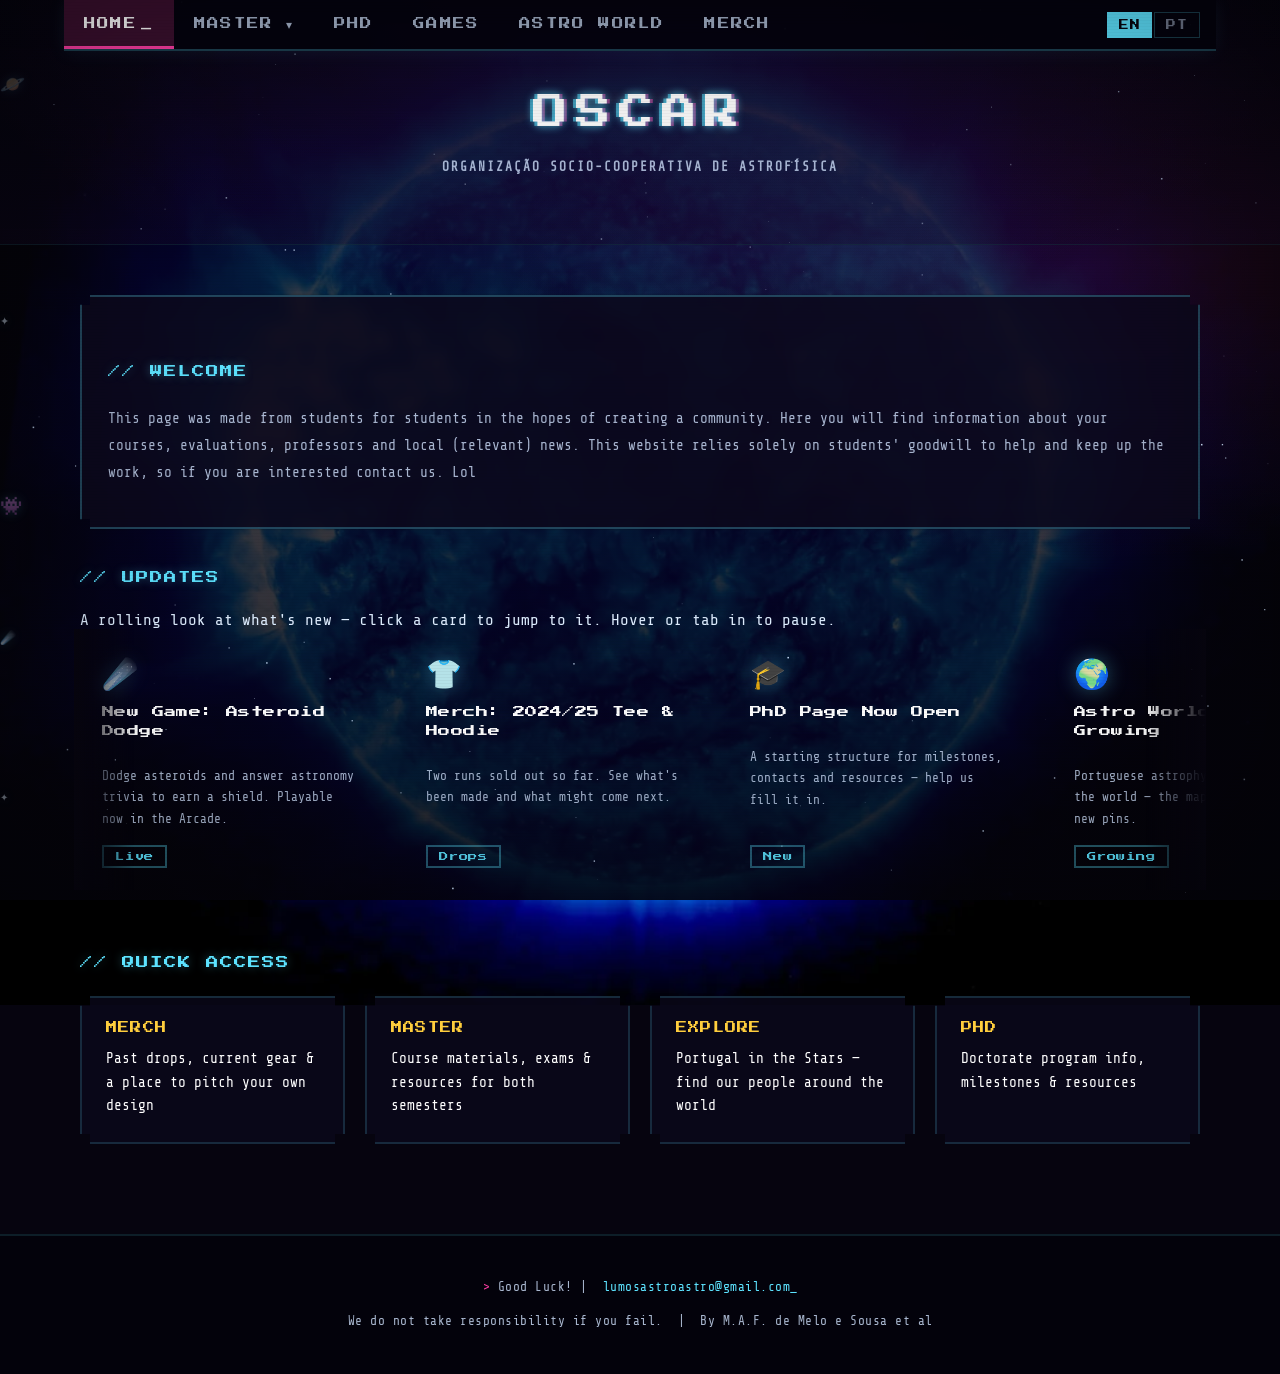
==== commit 35cdcf43: "Add files via upload" ====
--- a/index.html
+++ b/index.html
@@ -4,80 +4,51 @@
     <meta charset="UTF-8">
     <meta name="viewport" content="width=device-width, initial-scale=1.0">
     <title>OSCAR – Home</title>
+    <link rel="stylesheet" href="assets/retro.css?v=5">
     <style>
-        @import url('https://fonts.googleapis.com/css2?family=Orbitron:wght@400;700;900&family=Share+Tech+Mono&display=swap');
-        * { box-sizing: border-box; margin: 0; padding: 0; }
-
-        body {
-            background-color: #000;
-            color: rgb(215,241,253);
-            font-family: 'Share Tech Mono', monospace;
-            background-image: url("Background.jpg");
-            background-repeat: no-repeat;
-            background-size: cover;
-            background-position: center top;
-            background-attachment: fixed;
-            min-height: 100vh;
+        .grid-3 { display: grid; grid-template-columns: repeat(auto-fit, minmax(220px, 1fr)); gap: 20px; margin-top: 16px; }
+        .mini-card {
+            background: rgba(12, 9, 28, 0.72);
+            border: 2px solid rgba(93, 227, 255, 0.16);
+            padding: 24px;
+            transition: border-color 0.2s, box-shadow 0.2s, transform 0.2s;
+            clip-path: polygon(0 10px, 10px 10px, 10px 0, calc(100% - 10px) 0, calc(100% - 10px) 10px, 100% 10px, 100% calc(100% - 10px), calc(100% - 10px) calc(100% - 10px), calc(100% - 10px) 100%, 10px 100%, 10px calc(100% - 10px), 0 calc(100% - 10px));
         }
-
-        /* ── NAVBAR ── */
-        .navbar { overflow: hidden; background-color: rgba(0,0,0,0.88); border-bottom: 1px solid rgba(80,200,255,0.18);z-index: 50; }
-        .navbar a { float: left; display: block; color: rgba(180,230,255,0.72); text-align: center; padding: 15px 22px; text-decoration: none; font-family: 'Share Tech Mono', monospace; font-size: 0.78rem; letter-spacing: 2.5px; text-transform: uppercase; transition: background 0.2s, color 0.2s; }
-        .navbar a:hover { background-color: rgba(16,129,199,0.28); color: #fff; }
-        .navbar a.active { background-color: rgba(83,156,165,0.85); color: #fff; }
-        .dropdown { float: left; overflow: hidden; }
-        .dropdown .dropdown-button { font-family: 'Share Tech Mono', monospace; font-size: 0.78rem; letter-spacing: 2.5px; text-transform: uppercase; border: none; outline: none; color: rgba(180,230,255,0.72); padding: 15px 22px; background-color: transparent; cursor: pointer; transition: background 0.2s, color 0.2s; }
-        .dropdown-content { display: none; position: absolute; background-color: rgba(0,4,18,0.97); min-width: 190px; box-shadow: 0 10px 30px rgba(0,0,0,0.7); z-index: 200; border: 1px solid rgba(80,200,255,0.14); border-top: none; }
-        .dropdown-content a { float: none; color: rgba(160,210,255,0.75); padding: 12px 20px; font-size: 0.76rem; letter-spacing: 2px; display: block; text-align: left; border-bottom: 1px solid rgba(80,200,255,0.06); }
-        .dropdown-content a:last-child { border-bottom: none; }
-        .dropdown-content a:hover { background-color: rgba(16,129,199,0.28); color: #fff; }
-        .dropdown-content a.active { background-color: rgba(83,156,165,0.8); color: #fff; }
-        .dropdown:hover .dropdown-content { display: block; }
-        .dropdown:hover .dropdown-button { background-color: rgba(16,129,199,0.28); color: #fff; }
-
-        /* ── HEADER ── */
-        header { text-align: center; padding: 64px 5% 52px; background: linear-gradient(to bottom, rgba(0,0,0,0.62), rgba(0,4,18,0.38)); }
-        header h1 { font-family: 'Orbitron', monospace; font-size: 3.2rem; font-weight: 900; letter-spacing: 12px; color: #fff; text-shadow: 0 0 28px rgba(80,200,255,0.75), 0 0 70px rgba(80,200,255,0.22); margin-bottom: 12px; }
-        header h2 { font-family: 'Share Tech Mono', monospace; font-size: 0.78rem; letter-spacing: 3.5px; color: #fff; text-transform: uppercase; }
-
-        /* ── CONTENT ── */
-        .page-content { max-width: 1100px; margin: 0 auto; padding: 50px 40px 90px; }
-
-        .card { background: rgba(0,6,22,0.82); border: 1px solid rgba(80,200,255,0.16); border-radius: 6px; padding: 34px 38px; margin-bottom: 30px; backdrop-filter: blur(6px); }
-        .card p { font-family: 'Share Tech Mono', monospace; color: rgba(255, 255, 255, 0.8); line-height: 1.95; font-size: 0.87rem; }
-
-        .section-label { font-family: 'Orbitron', monospace; font-size: 0.72rem; font-weight: 700; color: rgb(0, 234, 255); letter-spacing: 4px; text-transform: uppercase; margin-bottom: 20px; }
-
-        .grid-3 { display: grid; grid-template-columns: 1fr 1fr 1fr; gap: 20px; }
-        .mini-card { background: rgba(0,6,22,0.72); border: 1px solid rgba(80,200,255,0.11); border-radius: 6px; padding: 24px; transition: border-color 0.22s, box-shadow 0.22s; }
-        .mini-card:hover { border-color: rgba(80,200,255,0.32); box-shadow: 0 0 22px rgba(0,80,200,0.14); }
+        .mini-card:hover { border-color: rgba(255, 62, 165, 0.5); box-shadow: 0 0 26px rgba(255, 62, 165, 0.18); transform: translateY(-3px); }
         .mini-card a { text-decoration: none; display: block; }
-        .mc-label { font-family: 'Orbitron', monospace; font-size: 0.65rem; letter-spacing: 3px; color: rgb(0, 234, 255); text-transform: uppercase; margin-bottom: 10px; }
-        .mc-title { font-family: 'Share Tech Mono', monospace; font-size: 0.86rem; color: #fff; line-height: 1.55; }
-
-        a { color: rgba(80,200,255,0.82); text-decoration: none; transition: color 0.2s; }
-        a:visited { color: rgba(80,200,255,0.62); }
-        a:hover { color: #fff; }
-
-        footer { text-align: center; padding: 28px 20px; border-top: 1px solid rgba(80,200,255,0.08); font-family: 'Share Tech Mono', monospace; font-size: 0.72rem; color: rgb(255, 255, 255); letter-spacing: 1.5px; background: rgba(0,0,0,0.5); }
-        footer a {color:  #6afdff}
-        footer p + p { margin-top: 5px; }
+        .mc-label { font-family: var(--font-display); font-size: 0.7rem; letter-spacing: 1.2px; color: var(--yellow); text-transform: uppercase; margin-bottom: 14px; }
+        .mc-title { font-family: var(--font-body); font-size: 0.9rem; color: #fff; line-height: 1.65; }
     </style>
 </head>
 <body>
+<canvas id="starfield" aria-hidden="true"></canvas>
+<div class="floaters" aria-hidden="true">
+    <span style="top:8%;  font-size:20px; animation-duration:46s; animation-delay:0s;">🪐</span>
+    <span style="top:70%; font-size:13px; animation-duration:58s; animation-delay:9s;">☄️</span>
+    <span style="top:35%; font-size:11px; animation-duration:50s; animation-delay:4s;">✦</span>
+    <span style="top:55%; font-size:18px; animation-duration:66s; animation-delay:18s;">👾</span>
+    <span style="top:88%; font-size:10px; animation-duration:52s; animation-delay:24s;">✦</span>
+</div>
+<div class="crt-overlay" aria-hidden="true"></div>
+
 <header>
     <div class="navbar">
-        <a href="index.html" class="active">Home</a>
-        <a href="news.html">News</a>
+        <a href="index.html" class="active" data-en="Home" data-pt="Início">Home</a>
         <div class="dropdown">
-            <button class="dropdown-button">Master ▾</button>
+            <button class="dropdown-button" data-en="Master ▾" data-pt="Mestrado ▾">Master ▾</button>
             <div class="dropdown-content">
-                <a href="courses.html">Courses</a>
-                <a href="contact.html">Contacts</a>
+                <a href="courses.html" data-en="Courses" data-pt="Cursos">Courses</a>
+                <a href="contact.html" data-en="Contacts" data-pt="Contactos">Contacts</a>
             </div>
         </div>
-        <a href="game.html">Games</a>
-        <a href="astro_world.html">Astro World</a>
+        <a href="phd.html" data-en="PhD" data-pt="Doutoramento">PhD</a>
+        <a href="game.html" data-en="Games" data-pt="Jogos">Games</a>
+        <a href="astro_world.html" data-en="Astro World" data-pt="Mundo Astro">Astro World</a>
+        <a href="merch.html" data-en="Merch" data-pt="Merch">Merch</a>
+        <div class="lang-toggle">
+            <button data-lang="en" type="button">EN</button>
+            <button data-lang="pt" type="button">PT</button>
+        </div>
     </div>
     <h1><em>OSCAR</em></h1>
     <h2>Organização Socio-Cooperativa de AstRofísica</h2>
@@ -85,9 +56,15 @@
 
 <div class="page-content">
 
-    <div class="card">
-        <div class="section-label">// Welcome</div>
-        <p>
+    <div class="card reveal">
+        <div class="section-label" data-en="// Welcome" data-pt="// Bem-vindo">// Welcome</div>
+        <p data-en="This page was made from students for students in the hopes of creating a community.
+            Here you will find information about your courses, evaluations, professors and
+            local (relevant) news. This website relies solely on students' goodwill to help and
+            keep up the work, so if you are interested contact us. Lol" data-pt="Esta página foi feita por estudantes para estudantes, na esperança de criar uma comunidade.
+            Aqui vais encontrar informação sobre as tuas cadeiras, avaliações, professores e
+            notícias locais (relevantes). Este site depende inteiramente da boa vontade dos estudantes para
+            se manter atualizado, por isso, se estiveres interessado, contacta-nos. Lol">
             This page was made from students for students in the hopes of creating a community.
             Here you will find information about your courses, evaluations, professors and
             local (relevant) news. This website relies solely on students' goodwill to help and
@@ -95,24 +72,90 @@
         </p>
     </div>
 
-    <div class="section-label">// Quick Access</div>
+    <div class="section-label reveal" data-en="// Updates" data-pt="// Novidades">// Updates</div>
+    <div class="ticker-hint reveal" data-en="A rolling look at what's new — click a card to jump to it. Hover or tab in to pause." data-pt="Um resumo do que há de novo — clica num cartão para ir até lá. Passa o rato ou navega até ele para pausar.">A rolling look at what's new — click a card to jump to it. Hover or tab in to pause.</div>
+    <div class="ticker-wrap reveal">
+        <div class="ticker-track">
+
+            <!-- PLACEHOLDER UPDATES — swap copy/links/icons as things actually change -->
+            <a class="ticker-card ticker-card-link" href="game.html">
+                <div class="hub-tile-icon" style="font-size:1.8rem;margin-bottom:12px;">☄️</div>
+                <div class="headline" data-en="New Game: Asteroid Dodge" data-pt="Novo Jogo: Fuga aos Asteroides">New Game: Asteroid Dodge</div>
+                <p data-en="Dodge asteroids and answer astronomy trivia to earn a shield. Playable now in the Arcade." data-pt="Desvia-te dos asteroides e responde a perguntas de astronomia para ganhares um escudo. Já podes jogar no Arcade.">Dodge asteroids and answer astronomy trivia to earn a shield. Playable now in the Arcade.</p>
+                <span class="status-pill" data-en="Live" data-pt="Ao vivo">Live</span>
+            </a>
+            <a class="ticker-card ticker-card-link" href="merch.html">
+                <div class="hub-tile-icon" style="font-size:1.8rem;margin-bottom:12px;">👕</div>
+                <div class="headline" data-en="Merch: 2024/25 Tee &amp; Hoodie" data-pt="Merch: T-shirt e Camisola 2024/25">Merch: 2024/25 Tee &amp; Hoodie</div>
+                <p data-en="Two runs sold out so far. See what's been made and what might come next." data-pt="Duas edições já esgotadas. Vê o que já foi feito e o que pode vir a seguir.">Two runs sold out so far. See what's been made and what might come next.</p>
+                <span class="status-pill" data-en="Drops" data-pt="Lançamentos">Drops</span>
+            </a>
+            <a class="ticker-card ticker-card-link" href="phd.html">
+                <div class="hub-tile-icon" style="font-size:1.8rem;margin-bottom:12px;">🎓</div>
+                <div class="headline" data-en="PhD Page Now Open" data-pt="Página de Doutoramento Aberta">PhD Page Now Open</div>
+                <p data-en="A starting structure for milestones, contacts and resources — help us fill it in." data-pt="Uma estrutura inicial com marcos, contactos e recursos — ajuda-nos a completá-la.">A starting structure for milestones, contacts and resources — help us fill it in.</p>
+                <span class="status-pill" data-en="New" data-pt="Novo">New</span>
+            </a>
+            <a class="ticker-card ticker-card-link" href="astro_world.html">
+                <div class="hub-tile-icon" style="font-size:1.8rem;margin-bottom:12px;">🌍</div>
+                <div class="headline" data-en="Astro World Is Growing" data-pt="O Mundo Astro Está a Crescer">Astro World Is Growing</div>
+                <p data-en="Portuguese astrophysicists around the world — the map keeps gaining new pins." data-pt="Astrofísicos portugueses pelo mundo — o mapa continua a ganhar novos marcadores.">Portuguese astrophysicists around the world — the map keeps gaining new pins.</p>
+                <span class="status-pill" data-en="Growing" data-pt="Em crescimento">Growing</span>
+            </a>
+
+            <!-- duplicate set for a seamless loop -->
+            <a class="ticker-card ticker-card-link" href="game.html" aria-hidden="true" tabindex="-1">
+                <div class="hub-tile-icon" style="font-size:1.8rem;margin-bottom:12px;">☄️</div>
+                <div class="headline" data-en="New Game: Asteroid Dodge" data-pt="Novo Jogo: Fuga aos Asteroides">New Game: Asteroid Dodge</div>
+                <p data-en="Dodge asteroids and answer astronomy trivia to earn a shield. Playable now in the Arcade." data-pt="Desvia-te dos asteroides e responde a perguntas de astronomia para ganhares um escudo. Já podes jogar no Arcade.">Dodge asteroids and answer astronomy trivia to earn a shield. Playable now in the Arcade.</p>
+                <span class="status-pill" data-en="Live" data-pt="Ao vivo">Live</span>
+            </a>
+            <a class="ticker-card ticker-card-link" href="merch.html" aria-hidden="true" tabindex="-1">
+                <div class="hub-tile-icon" style="font-size:1.8rem;margin-bottom:12px;">👕</div>
+                <div class="headline" data-en="Merch: 2024/25 Tee &amp; Hoodie" data-pt="Merch: T-shirt e Camisola 2024/25">Merch: 2024/25 Tee &amp; Hoodie</div>
+                <p data-en="Two runs sold out so far. See what's been made and what might come next." data-pt="Duas edições já esgotadas. Vê o que já foi feito e o que pode vir a seguir.">Two runs sold out so far. See what's been made and what might come next.</p>
+                <span class="status-pill" data-en="Drops" data-pt="Lançamentos">Drops</span>
+            </a>
+            <a class="ticker-card ticker-card-link" href="phd.html" aria-hidden="true" tabindex="-1">
+                <div class="hub-tile-icon" style="font-size:1.8rem;margin-bottom:12px;">🎓</div>
+                <div class="headline" data-en="PhD Page Now Open" data-pt="Página de Doutoramento Aberta">PhD Page Now Open</div>
+                <p data-en="A starting structure for milestones, contacts and resources — help us fill it in." data-pt="Uma estrutura inicial com marcos, contactos e recursos — ajuda-nos a completá-la.">A starting structure for milestones, contacts and resources — help us fill it in.</p>
+                <span class="status-pill" data-en="New" data-pt="Novo">New</span>
+            </a>
+            <a class="ticker-card ticker-card-link" href="astro_world.html" aria-hidden="true" tabindex="-1">
+                <div class="hub-tile-icon" style="font-size:1.8rem;margin-bottom:12px;">🌍</div>
+                <div class="headline" data-en="Astro World Is Growing" data-pt="O Mundo Astro Está a Crescer">Astro World Is Growing</div>
+                <p data-en="Portuguese astrophysicists around the world — the map keeps gaining new pins." data-pt="Astrofísicos portugueses pelo mundo — o mapa continua a ganhar novos marcadores.">Portuguese astrophysicists around the world — the map keeps gaining new pins.</p>
+                <span class="status-pill" data-en="Growing" data-pt="Em crescimento">Growing</span>
+            </a>
+
+        </div>
+    </div>
+
+    <div class="section-label reveal" style="margin-top: 54px;" data-en="// Quick Access" data-pt="// Acesso Rápido">// Quick Access</div>
     <div class="grid-3">
-        <div class="mini-card">
-            <a href="news.html">
-                <div class="mc-label">Latest</div>
-                <div class="mc-title">News &amp; Merch — AstroHoodies &amp; OSCAR T-shirts</div>
+        <div class="mini-card reveal">
+            <a href="merch.html">
+                <div class="mc-label" data-en="Merch" data-pt="Merch">Merch</div>
+                <div class="mc-title" data-en="Past drops, current gear &amp; a place to pitch your own design" data-pt="Lançamentos anteriores, artigos atuais e um espaço para propores o teu próprio design">Past drops, current gear &amp; a place to pitch your own design</div>
             </a>
         </div>
-        <div class="mini-card">
+        <div class="mini-card reveal">
             <a href="courses.html">
-                <div class="mc-label">Master</div>
-                <div class="mc-title">Course materials, exams &amp; resources for both semesters</div>
+                <div class="mc-label" data-en="Master" data-pt="Mestrado">Master</div>
+                <div class="mc-title" data-en="Course materials, exams &amp; resources for both semesters" data-pt="Materiais de curso, exames e recursos para os dois semestres">Course materials, exams &amp; resources for both semesters</div>
             </a>
         </div>
-        <div class="mini-card">
+        <div class="mini-card reveal">
             <a href="astro_world.html">
-                <div class="mc-label">Explore</div>
-                <div class="mc-title">Portugal in the Stars — find our people around the world</div>
+                <div class="mc-label" data-en="Explore" data-pt="Explorar">Explore</div>
+                <div class="mc-title" data-en="Portugal in the Stars — find our people around the world" data-pt="Portugal nas Estrelas — encontra os nossos pelo mundo">Portugal in the Stars — find our people around the world</div>
+            </a>
+        </div>
+        <div class="mini-card reveal">
+            <a href="phd.html">
+                <div class="mc-label" data-en="PhD" data-pt="Doutoramento">PhD</div>
+                <div class="mc-title" data-en="Doctorate program info, milestones &amp; resources" data-pt="Informação, marcos e recursos do programa de doutoramento">Doctorate program info, milestones &amp; resources</div>
             </a>
         </div>
     </div>
@@ -120,8 +163,10 @@
 </div>
 
 <footer>
-    <p>Good Luck! &nbsp;|&nbsp; <a href="mailto:lumosastroastro@gmail.com">lumosastroastro@gmail.com</a></p>
-    <p>We do not take responsibility if you fail. &nbsp;|&nbsp; By M.A.F. de Melo e Sousa</p>
+    <p><span data-en="Good Luck!" data-pt="Boa Sorte!">Good Luck!</span>&nbsp;|&nbsp; <a href="mailto:lumosastroastro@gmail.com">lumosastroastro@gmail.com</a></p>
+    <p><span data-en="We do not take responsibility if you fail." data-pt="Não nos responsabilizamos se chumbares.">We do not take responsibility if you fail.</span> &nbsp;|&nbsp; By M.A.F. de Melo e Sousa et al</p>
 </footer>
+
+<script src="assets/retro.js"></script>
 </body>
 </html>
--- a/assets/retro.css
+++ b/assets/retro.css
@@ -0,0 +1,594 @@
+/* ============================================================
+   OSCAR — Retro Arcade Theme
+   Shared stylesheet for all pages. Page files keep only the
+   layout rules unique to that page (grids, tables, the game
+   canvas, the map panel, etc).
+   ============================================================ */
+
+@import url('https://fonts.googleapis.com/css2?family=Press+Start+2P&family=Share+Tech+Mono&display=swap');
+
+:root {
+    --void: #06040f;
+    --deep: #0a0818;
+    --nebula: #23103f;
+    --panel: rgba(12, 9, 28, 0.86);
+    --panel-line: rgba(93, 227, 255, 0.28);
+    --cyan: #5de3ff;
+    --cyan-soft: rgba(93, 227, 255, 0.55);
+    --magenta: #ff3ea5;
+    --yellow: #ffce3d;
+    --ink: #dfeeff;
+    --ink-dim: rgba(210, 228, 255, 0.8);
+    --ink-faint: rgba(210, 228, 255, 0.52);
+    --font-display: 'Press Start 2P', 'Orbitron', monospace;
+    --font-body: 'Share Tech Mono', monospace;
+}
+
+* { box-sizing: border-box; }
+html { scroll-behavior: smooth; }
+img, svg, canvas { max-width: 100%; }
+h1, h2, h3, p, span, div, a, td, th, li { overflow-wrap: break-word; word-break: break-word; }
+
+body {
+    margin: 0;
+    background-color: var(--void);
+    color: var(--ink);
+    font-family: var(--font-body);
+    background-image:
+        radial-gradient(ellipse 90% 60% at 50% 0%, rgba(120, 40, 190, 0.28), transparent 60%),
+        radial-gradient(ellipse 70% 50% at 85% 30%, rgba(255, 40, 150, 0.10), transparent 65%),
+        linear-gradient(rgba(4, 3, 12, 0.72), rgba(4, 3, 12, 0.86)),
+        url("../Background.jpg");
+    background-repeat: no-repeat;
+    background-size: cover;
+    background-position: center top;
+    background-attachment: fixed;
+    min-height: 100vh;
+    position: relative;
+    overflow-x: hidden;
+}
+
+/* ── AMBIENT LAYERS ── */
+#starfield {
+    position: fixed;
+    inset: 0;
+    z-index: 0;
+    pointer-events: none;
+}
+
+.floaters {
+    position: fixed;
+    inset: 0;
+    z-index: 1;
+    overflow: hidden;
+    pointer-events: none;
+}
+.floaters span {
+    position: absolute;
+    display: block;
+    opacity: 0.5;
+    filter: drop-shadow(0 0 6px rgba(93, 227, 255, 0.45));
+    animation-name: drift;
+    animation-timing-function: linear;
+    animation-iteration-count: infinite;
+    will-change: transform;
+}
+@keyframes drift {
+    from { transform: translate(-12vw, 108vh) rotate(0deg); }
+    to   { transform: translate(112vw, -18vh) rotate(360deg); }
+}
+
+.crt-overlay {
+    position: fixed;
+    inset: 0;
+    z-index: 60;
+    pointer-events: none;
+    background: repeating-linear-gradient(
+        rgba(0,0,0,0) 0px, rgba(0,0,0,0) 2px,
+        rgba(0,0,0,0.14) 3px, rgba(0,0,0,0.14) 3px
+    );
+    mix-blend-mode: multiply;
+    opacity: 0.5;
+}
+.crt-overlay::after {
+    content: '';
+    position: absolute;
+    inset: 0;
+    box-shadow: inset 0 0 220px rgba(0,0,0,0.85);
+}
+
+@media (prefers-reduced-motion: no-preference) {
+    .crt-overlay { animation: flicker 6.5s infinite; }
+}
+@keyframes flicker {
+    0%, 96%, 100% { opacity: 0.5; }
+    97% { opacity: 0.36; }
+    98% { opacity: 0.58; }
+}
+
+/* everything real sits above the ambient layers */
+header, .page-content, footer { position: relative; z-index: 10; }
+
+/* ── NAVBAR ── */
+.navbar {
+    display: flex;
+    flex-wrap: wrap;
+    row-gap: 4px;
+    background-color: rgba(4, 3, 14, 0.92);
+    border-bottom: 2px solid var(--panel-line);
+    box-shadow: 0 2px 18px rgba(93, 227, 255, 0.08);
+    position: relative;
+    z-index: 50;
+}
+.navbar a, .dropdown .dropdown-button {
+    display: block;
+    color: var(--ink-dim);
+    text-align: center;
+    padding: 17px 20px;
+    text-decoration: none;
+    font-family: var(--font-display);
+    font-size: 0.72rem;
+    letter-spacing: 1.2px;
+    text-transform: uppercase;
+    border: none;
+    outline: none;
+    background-color: transparent;
+    cursor: pointer;
+    white-space: nowrap;
+    transition: background 0.15s, color 0.15s;
+}
+.navbar a:hover, .dropdown .dropdown-button:hover {
+    background-color: rgba(93, 227, 255, 0.14);
+    color: #fff;
+}
+.navbar a.active {
+    background-color: rgba(255, 62, 165, 0.22);
+    color: #fff;
+    box-shadow: inset 0 -3px 0 var(--magenta);
+}
+.navbar a.active::after {
+    content: '_';
+    margin-left: 4px;
+    animation: caret 1s steps(1) infinite;
+}
+@keyframes caret { 50% { opacity: 0; } }
+
+.dropdown { position: relative; }
+.dropdown-content {
+    display: none;
+    position: absolute;
+    top: 100%;
+    left: 0;
+    background-color: rgba(4, 3, 14, 0.98);
+    min-width: 210px;
+    box-shadow: 0 12px 30px rgba(0,0,0,0.75);
+    z-index: 200;
+    border: 2px solid var(--panel-line);
+    border-top: none;
+}
+.dropdown-content a {
+    color: var(--ink-dim);
+    padding: 14px 20px;
+    font-size: 0.68rem;
+    letter-spacing: 0.8px;
+    display: block;
+    text-align: left;
+    border-bottom: 1px solid rgba(93, 227, 255, 0.08);
+    white-space: nowrap;
+}
+.dropdown-content a:last-child { border-bottom: none; }
+.dropdown-content a:hover { background-color: rgba(93, 227, 255, 0.16); color: #fff; }
+.dropdown-content a.active { background-color: rgba(255, 62, 165, 0.22); color: #fff; }
+.dropdown:hover .dropdown-content, .dropdown:focus-within .dropdown-content { display: block; }
+.dropdown:hover .dropdown-button { background-color: rgba(93, 227, 255, 0.14); color: #fff; }
+
+/* ── LANGUAGE TOGGLE ── */
+.lang-toggle {
+    display: flex;
+    align-items: center;
+    margin-left: auto;
+    padding: 0 16px;
+    gap: 2px;
+}
+.lang-toggle button {
+    font-family: var(--font-display);
+    font-size: 0.62rem;
+    letter-spacing: 1px;
+    color: var(--ink-faint);
+    background: transparent;
+    border: 1px solid rgba(93, 227, 255, 0.25);
+    padding: 7px 11px;
+    cursor: pointer;
+    transition: background 0.15s, color 0.15s, border-color 0.15s;
+}
+.lang-toggle button:first-child { border-right: none; }
+.lang-toggle button:hover { color: #fff; background: rgba(93, 227, 255, 0.1); }
+.lang-toggle button.active {
+    color: var(--void);
+    background: var(--cyan);
+    border-color: var(--cyan);
+}
+@media (max-width: 900px) {
+    .lang-toggle { margin-left: 0; padding: 10px 16px; width: 100%; justify-content: center; }
+}
+
+/* ── HEADER / MARQUEE ── */
+header {
+    text-align: center;
+    padding: 0 5% 56px;
+    background: linear-gradient(to bottom, rgba(4,3,14,0.55), rgba(20,8,40,0.32));
+    border-bottom: 1px solid rgba(93, 227, 255, 0.1);
+}
+header h1 {
+    font-family: var(--font-display);
+    font-size: clamp(1.1rem, 4.5vw, 2.2rem);
+    font-weight: 400;
+    letter-spacing: clamp(2px, 1.4vw, 8px);
+    color: #fff;
+    margin: 44px 0 16px;
+    text-shadow:
+        0 0 8px rgba(93, 227, 255, 0.9),
+        3px 0 rgba(255, 62, 165, 0.55),
+        -3px 0 rgba(93, 227, 255, 0.55);
+    display: inline-block;
+    max-width: 100%;
+}
+header h1 em { font-style: normal; }
+@media (prefers-reduced-motion: no-preference) {
+    header h1 { animation: power-on 1.1s ease-out; }
+}
+@keyframes power-on {
+    0%   { opacity: 0; transform: scaleY(0.2); filter: blur(4px); }
+    40%  { opacity: 1; transform: scaleY(1.05); filter: blur(0); }
+    55%  { transform: scaleY(0.96); }
+    100% { transform: scaleY(1); }
+}
+header h2 {
+    font-family: var(--font-body);
+    font-size: 0.8rem;
+    letter-spacing: 2px;
+    color: var(--ink-dim);
+    text-transform: uppercase;
+    line-height: 1.6;
+}
+
+/* ── PAGE CONTENT / LABELS ── */
+.page-content { max-width: 1200px; margin: 0 auto; padding: 50px 40px 90px; }
+
+.section-label {
+    font-family: var(--font-display);
+    font-size: 0.78rem;
+    font-weight: 400;
+    color: var(--cyan);
+    letter-spacing: 2px;
+    text-transform: uppercase;
+    margin-top: 40px;
+    margin-bottom: 22px;
+    line-height: 1.6;
+    text-shadow: 0 0 10px rgba(93, 227, 255, 0.35);
+}
+.section-sub {
+    font-family: var(--font-body);
+    color: var(--ink-dim);
+    font-size: 0.86rem;
+    letter-spacing: 0.5px;
+    margin-bottom: 30px;
+    line-height: 1.8;
+}
+
+/* ── ARCADE PANELS (cards, course cards, news blocks, map cards) ── */
+.card, .course-card, .news-block, .intro-card, .smoke-hero,
+#country-card, #stats-card {
+    background: var(--panel);
+    border: 2px solid var(--panel-line);
+    box-shadow: 0 0 0 1px rgba(0,0,0,0.4), 0 0 28px rgba(93, 227, 255, 0.08);
+    backdrop-filter: blur(6px);
+    padding: 26px;
+    clip-path: polygon(
+        0 10px, 10px 10px, 10px 0,
+        calc(100% - 10px) 0, calc(100% - 10px) 10px, 100% 10px,
+        100% calc(100% - 10px), calc(100% - 10px) calc(100% - 10px), calc(100% - 10px) 100%,
+        10px 100%, 10px calc(100% - 10px), 0 calc(100% - 10px)
+    );
+    border-radius: 0;
+}
+.card p, .course-card p, .news-block p, .intro-card, .smoke-hero p {
+    font-family: var(--font-body);
+    font-size: 0.9rem;
+    color: var(--ink-dim);
+    line-height: 1.9;
+}
+.card p + p, .course-card p + p, .news-block p + p { margin-top: 14px; }
+.card strong { color: var(--cyan); }
+
+.card-label {
+    font-family: var(--font-display);
+    font-size: 0.7rem;
+    letter-spacing: 1.5px;
+    color: var(--yellow);
+    text-transform: uppercase;
+    margin-bottom: 20px;
+    padding-bottom: 14px;
+    line-height: 1.6;
+    border-bottom: 1px dashed rgba(93, 227, 255, 0.18);
+}
+
+/* ── SCROLL REVEAL (single staggered entrance, not repeated) ── */
+.reveal {
+    opacity: 0;
+    transform: translateY(18px);
+    transition: opacity 0.55s ease-out, transform 0.55s ease-out;
+}
+.reveal.is-visible { opacity: 1; transform: translateY(0); }
+@media (prefers-reduced-motion: reduce) {
+    .reveal { opacity: 1; transform: none; transition: none; }
+    header h1 { animation: none; }
+    .crt-overlay { animation: none; }
+    .floaters span { animation: none; display: none; }
+}
+
+/* ── LINKS / LISTS ── */
+a { color: var(--cyan-soft); text-decoration: none; transition: color 0.2s; }
+a:visited { color: rgba(93, 227, 255, 0.45); }
+a:hover { color: #fff; }
+
+.link-list, .course-list { list-style: none; margin-top: 8px; padding: 0; }
+.link-list li, .course-list li { padding: 12px 0; border-bottom: 1px solid rgba(93, 227, 255, 0.08); }
+.link-list li:last-child, .course-list li:last-child { border-bottom: none; }
+.link-list a, .course-list a {
+    font-family: var(--font-body);
+    font-size: 0.88rem;
+    color: var(--cyan-soft);
+    display: flex;
+    align-items: flex-start;
+    gap: 10px;
+    line-height: 1.6;
+    text-decoration: none;
+    transition: color 0.2s, transform 0.15s;
+}
+.link-list a::before, .course-list a::before {
+    content: '▸';
+    color: var(--magenta);
+    flex-shrink: 0;
+}
+.link-list a:hover, .course-list a:hover { color: #fff; transform: translateX(3px); }
+
+/* ── BUTTONS / CTA (arcade cabinet button) ── */
+.cta-link, #startBtn {
+    display: inline-block;
+    font-family: var(--font-display);
+    font-size: 0.72rem;
+    letter-spacing: 1.2px;
+    line-height: 1.4;
+    color: var(--void);
+    background: var(--cyan);
+    border: none;
+    padding: 14px 24px;
+    cursor: pointer;
+    text-transform: uppercase;
+    text-decoration: none;
+    box-shadow: 0 4px 0 rgba(0, 90, 110, 0.9), 0 4px 16px rgba(93, 227, 255, 0.3);
+    transition: transform 0.08s, box-shadow 0.08s, background 0.15s;
+    clip-path: polygon(0 6px, 6px 6px, 6px 0, calc(100% - 6px) 0, calc(100% - 6px) 6px, 100% 6px, 100% calc(100% - 6px), calc(100% - 6px) calc(100% - 6px), calc(100% - 6px) 100%, 6px 100%, 6px calc(100% - 6px), 0 calc(100% - 6px));
+}
+.cta-link:hover, #startBtn:hover { background: #fff; color: var(--void); }
+.cta-link:visited, #startBtn:visited { color: var(--void); }
+.cta-link:visited:hover, #startBtn:visited:hover { color: var(--void); }
+.cta-link:active, #startBtn:active {
+    transform: translateY(4px);
+    box-shadow: 0 0 0 rgba(0,0,0,0), 0 2px 10px rgba(93, 227, 255, 0.25);
+}
+.cta-link.disabled {
+    background: rgba(255, 62, 165, 0.16);
+    color: var(--magenta);
+    box-shadow: none;
+    pointer-events: none;
+    cursor: default;
+}
+
+/* ── TAGS / PILLS ── */
+.tag {
+    display: inline-block;
+    font-family: var(--font-display);
+    font-size: 0.64rem;
+    letter-spacing: 0.8px;
+    padding: 6px 12px;
+    border: 2px solid;
+    margin: 4px 0 16px;
+}
+.tag-open {
+    border-color: rgba(93, 255, 170, 0.55);
+    color: rgba(120, 255, 190, 0.95);
+    background: rgba(0, 60, 30, 0.35);
+    box-shadow: 0 0 10px rgba(93, 255, 170, 0.25);
+}
+@media (prefers-reduced-motion: no-preference) {
+    .tag-open { animation: blink-led 1.6s steps(1) infinite; }
+}
+@keyframes blink-led { 50% { box-shadow: none; } }
+.tag-closed {
+    border-color: rgba(255, 90, 90, 0.5);
+    color: rgba(255, 120, 120, 0.85);
+    background: rgba(50, 0, 0, 0.32);
+}
+
+/* ── TABLES ── */
+table { border-collapse: collapse; }
+th {
+    font-family: var(--font-display);
+    font-size: 0.64rem;
+    letter-spacing: 1px;
+    color: var(--cyan);
+    padding: 12px 18px;
+    border-bottom: 2px solid rgba(93, 227, 255, 0.22);
+    text-align: center;
+    background: rgba(0, 8, 28, 0.5);
+}
+td {
+    font-family: var(--font-body);
+    font-size: 0.86rem;
+    color: var(--ink-dim);
+    padding: 11px 18px;
+    border-bottom: 1px solid rgba(255,255,255,0.05);
+    text-align: center;
+}
+tr:last-child td { border-bottom: none; }
+
+/* ── IMAGE BOXES ── */
+.img-box {
+    overflow: hidden;
+    border: 2px solid var(--panel-line);
+    background: rgba(0, 4, 18, 0.5);
+    display: flex;
+    align-items: center;
+    justify-content: center;
+    min-height: 180px;
+}
+.img-box img { width: 100%; height: 100%; object-fit: contain; display: block; }
+
+/* ── FOOTER ── */
+footer {
+    text-align: center;
+    padding: 28px 20px;
+    border-top: 2px solid rgba(93, 227, 255, 0.12);
+    font-family: var(--font-body);
+    font-size: 0.8rem;
+    color: var(--ink-dim);
+    letter-spacing: 0.5px;
+    line-height: 1.7;
+    background: rgba(3, 2, 10, 0.65);
+}
+footer a { color: var(--cyan); }
+footer p + p { margin-top: 8px; }
+footer p:first-child::before { content: '> '; color: var(--magenta); }
+footer p:first-child::after { content: '_'; animation: caret 1s steps(1) infinite; color: var(--cyan); }
+
+/* ── ARCADE HUB TILES (games hub, quick-access grids) ── */
+.hub-grid { display: grid; grid-template-columns: repeat(auto-fit, minmax(220px, 1fr)); gap: 22px; }
+.hub-tile {
+    background: rgba(12, 9, 28, 0.78);
+    border: 2px solid var(--panel-line);
+    padding: 26px;
+    text-align: center;
+    transition: border-color 0.2s, box-shadow 0.2s, transform 0.2s;
+    clip-path: polygon(0 10px, 10px 10px, 10px 0, calc(100% - 10px) 0, calc(100% - 10px) 10px, 100% 10px, 100% calc(100% - 10px), calc(100% - 10px) calc(100% - 10px), calc(100% - 10px) 100%, 10px 100%, 10px calc(100% - 10px), 0 calc(100% - 10px));
+}
+.hub-tile-icon { font-size: 2.4rem; margin-bottom: 16px; filter: drop-shadow(0 0 10px rgba(93,227,255,0.35)); }
+.hub-tile-title { font-family: var(--font-display); font-size: 0.82rem; color: var(--cyan); letter-spacing: 1.2px; line-height: 1.5; margin-bottom: 16px; text-shadow: 0 0 10px rgba(93,227,255,0.3); }
+.hub-tile p { font-family: var(--font-body); font-size: 0.86rem; color: var(--ink-dim); line-height: 1.75; margin-bottom: 20px; }
+a.hub-tile { display: block; text-decoration: none; cursor: pointer; }
+a.hub-tile:hover { border-color: rgba(255, 62, 165, 0.5); box-shadow: 0 0 26px rgba(255, 62, 165, 0.18); transform: translateY(-3px); }
+a.hub-tile:hover .hub-tile-title { color: #fff; }
+.hub-tile.locked { opacity: 0.55; }
+.hub-tile.locked .hub-tile-icon { filter: grayscale(1); }
+.hub-tile .status { display: inline-block; font-family: var(--font-display); font-size: 0.62rem; letter-spacing: 0.8px; padding: 6px 12px; border: 2px solid rgba(93,227,255,0.4); color: var(--cyan); }
+.hub-tile.locked .status { border-color: rgba(255,206,61,0.4); color: var(--yellow); }
+
+/* ── WORK-IN-PROGRESS NOTE ── */
+.wip-note {
+    border: 2px dashed rgba(255, 206, 61, 0.4);
+    background: rgba(40, 30, 0, 0.25);
+    padding: 20px 24px;
+    font-family: var(--font-body);
+    font-size: 0.86rem;
+    color: rgba(255, 224, 150, 0.9);
+    margin-bottom: 32px;
+    line-height: 1.8;
+}
+.wip-note::before { content: '⚠ WORK IN PROGRESS — '; font-family: var(--font-display); font-size: 0.68rem; letter-spacing: 0.8px; color: var(--yellow); display: block; margin-bottom: 10px; line-height: 1.6; }
+
+/* ── responsive table wrapper ── */
+.table-wrap { overflow-x: auto; max-width: 100%; }
+
+/* ── ROLLING TICKER (shared belt used on Home + Merch pages) ── */
+.ticker-wrap {
+    position: relative;
+    overflow: hidden;
+    margin: 0 -6px;
+    padding: 6px 6px 10px;
+}
+.ticker-wrap::before, .ticker-wrap::after {
+    content: '';
+    position: absolute;
+    top: 0; bottom: 10px;
+    width: 60px;
+    z-index: 3;
+    pointer-events: none;
+}
+.ticker-wrap::before { left: 0; background: linear-gradient(to right, var(--void), rgba(6,4,15,0)); }
+.ticker-wrap::after  { right: 0; background: linear-gradient(to left, var(--void), rgba(6,4,15,0)); }
+
+.ticker-track {
+    display: flex;
+    gap: 24px;
+    width: max-content;
+    animation: ticker-scroll 38s linear infinite;
+}
+.ticker-wrap:hover .ticker-track,
+.ticker-wrap:focus-within .ticker-track {
+    animation-play-state: paused;
+}
+@keyframes ticker-scroll {
+    from { transform: translateX(0); }
+    to   { transform: translateX(-50%); }
+}
+@media (prefers-reduced-motion: reduce) {
+    .ticker-track { animation: none; }
+    .ticker-wrap { overflow-x: auto; }
+}
+
+.ticker-card {
+    flex: 0 0 300px;
+    display: flex;
+    flex-direction: column;
+    padding: 22px;
+}
+.ticker-card .img-box { height: 170px; margin-bottom: 16px; }
+.ticker-card .headline {
+    font-family: var(--font-display);
+    font-size: 0.76rem;
+    color: #fff;
+    letter-spacing: 0.4px;
+    margin-bottom: 12px;
+    line-height: 1.55;
+}
+.ticker-card p { font-size: 0.8rem; line-height: 1.7; margin-bottom: 14px; color: var(--ink-dim); flex-grow: 1; }
+.ticker-card table { margin: 0 0 14px; font-size: 0.78rem; }
+.ticker-card th { font-size: 0.56rem; padding: 8px 10px; }
+.ticker-card td { font-size: 0.76rem; padding: 8px 10px; }
+.ticker-card .cta-link, .ticker-card .cta-link.disabled { font-size: 0.6rem; padding: 11px 18px; }
+
+/* whole-card links (Home page updates belt) */
+a.ticker-card-link {
+    text-decoration: none;
+    color: inherit;
+    cursor: pointer;
+    transition: border-color 0.2s, box-shadow 0.2s, transform 0.2s;
+}
+a.ticker-card-link:hover { border-color: rgba(255, 62, 165, 0.5); box-shadow: 0 0 26px rgba(255, 62, 165, 0.18); transform: translateY(-3px); }
+a.ticker-card-link:hover .headline { color: #fff; }
+a.ticker-card-link .status-pill {
+    display: inline-block;
+    align-self: flex-start;
+    font-family: var(--font-display);
+    font-size: 0.58rem;
+    letter-spacing: 0.8px;
+    padding: 5px 11px;
+    border: 2px solid rgba(93,227,255,0.4);
+    color: var(--cyan);
+    margin-top: auto;
+}
+/* prevent the global a:visited rule from washing out text inside these cards */
+a.ticker-card-link:visited,
+a.ticker-card-link:visited .headline,
+a.ticker-card-link:visited p {
+    color: inherit;
+}
+a.ticker-card-link .headline { color: #fff; }
+a.ticker-card-link p { color: var(--ink-dim); }
+
+@media (max-width: 900px) {
+    .page-content { padding: 36px 20px 70px; }
+    .navbar a, .dropdown .dropdown-button { padding: 14px 16px; font-size: 0.68rem; }
+    header { padding: 0 5% 44px; }
+}
